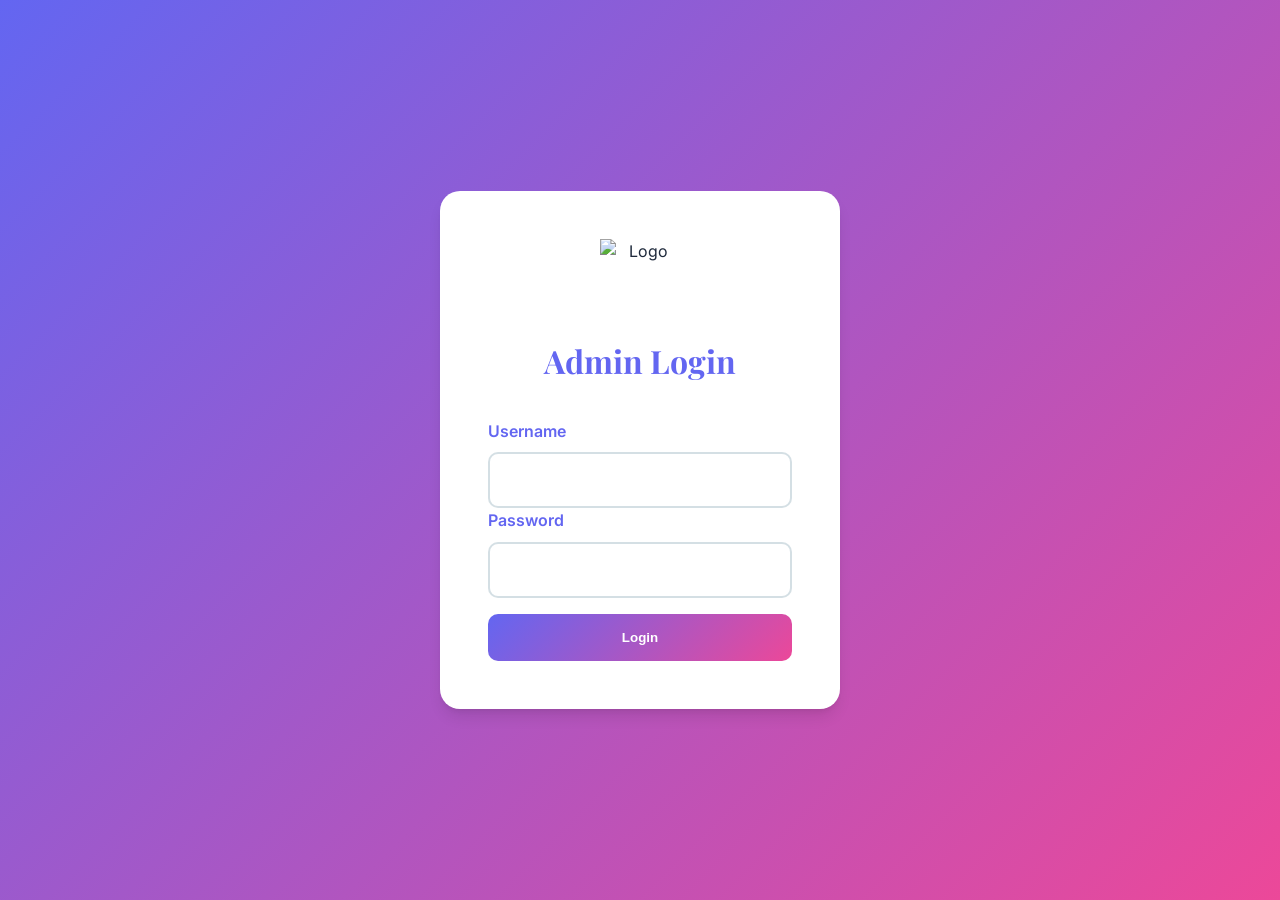
==== admin.html @ 3436b322 "Add files via upload" ====
<!DOCTYPE html>
<html lang="en">
<head>
    <meta charset="UTF-8">
    <meta name="viewport" content="width=device-width, initial-scale=1.0">
    <title>Admin Dashboard - Salvation Ministries</title>
    <link rel="icon" type="image/png" href="/mnt/user-data/uploads/1775217322747_image.png">
    <link rel="stylesheet" href="styles.css">
    <link rel="preconnect" href="https://fonts.googleapis.com">
    <link rel="preconnect" href="https://fonts.gstatic.com" crossorigin>
    <link href="https://fonts.googleapis.com/css2?family=Inter:wght@300;400;600;700;800;900&family=Playfair+Display:wght@400;600;700;800;900&display=swap" rel="stylesheet">
    <style>
        /* Admin-specific styles */
        .admin-container {
            display: flex;
            min-height: 100vh;
            background: var(--bg-light);
        }
        
        .admin-sidebar {
            width: 280px;
            background: var(--bg-white);
            box-shadow: var(--shadow-md);
            position: fixed;
            height: 100vh;
            overflow-y: auto;
            z-index: 100;
        }
        
        .admin-logo {
            padding: 2rem;
            text-align: center;
            border-bottom: 1px solid rgba(0, 0, 0, 0.1);
        }
        
        .admin-logo img {
            width: 60px;
            height: 60px;
            margin: 0 auto 1rem;
        }
        
        .admin-logo h2 {
            font-family: var(--font-display);
            font-size: 1.3rem;
            color: var(--primary-color);
        }
        
        .admin-nav {
            padding: 1.5rem 0;
        }
        
        .admin-nav-item {
            padding: 1rem 2rem;
            display: block;
            color: var(--text-dark);
            transition: var(--transition);
            cursor: pointer;
            border-left: 4px solid transparent;
        }
        
        .admin-nav-item:hover {
            background: var(--bg-light);
            border-left-color: var(--secondary-color);
        }
        
        .admin-nav-item.active {
            background: var(--bg-light);
            border-left-color: var(--primary-color);
            color: var(--primary-color);
            font-weight: 600;
        }
        
        .admin-main {
            margin-left: 280px;
            flex: 1;
            padding: 2rem;
            width: calc(100% - 280px);
        }
        
        .admin-header {
            background: var(--bg-white);
            padding: 2rem;
            border-radius: 15px;
            margin-bottom: 2rem;
            box-shadow: var(--shadow-sm);
            display: flex;
            justify-content: space-between;
            align-items: center;
        }
        
        .admin-header h1 {
            font-family: var(--font-display);
            font-size: 2.5rem;
            color: var(--primary-color);
        }
        
        .admin-panel {
            display: none;
        }
        
        .admin-panel.active {
            display: block;
        }
        
        .admin-card {
            background: var(--bg-white);
            padding: 2.5rem;
            border-radius: 15px;
            margin-bottom: 2rem;
            box-shadow: var(--shadow-sm);
        }
        
        .admin-card h2 {
            font-family: var(--font-display);
            font-size: 2rem;
            color: var(--primary-color);
            margin-bottom: 2rem;
        }
        
        .form-row {
            display: grid;
            grid-template-columns: repeat(auto-fit, minmax(250px, 1fr));
            gap: 1.5rem;
            margin-bottom: 1.5rem;
        }
        
        .form-group label {
            display: block;
            margin-bottom: 0.5rem;
            font-weight: 600;
            color: var(--primary-color);
        }
        
        .form-group input,
        .form-group textarea,
        .form-group select {
            width: 100%;
            padding: 1rem;
            border: 2px solid rgba(44, 95, 122, 0.2);
            border-radius: 10px;
            font-family: var(--font-body);
            font-size: 1rem;
            transition: var(--transition);
        }
        
        .form-group input[type="color"] {
            height: 60px;
            cursor: pointer;
        }
        
        .form-group input:focus,
        .form-group textarea:focus,
        .form-group select:focus {
            outline: none;
            border-color: var(--primary-color);
            box-shadow: 0 0 0 4px rgba(44, 95, 122, 0.1);
        }
        
        .btn-admin {
            padding: 1rem 2rem;
            background: linear-gradient(135deg, var(--primary-color), var(--secondary-color));
            color: white;
            border: none;
            border-radius: 10px;
            font-weight: 600;
            cursor: pointer;
            transition: var(--transition);
        }
        
        .btn-admin:hover {
            transform: translateY(-2px);
            box-shadow: var(--shadow-md);
        }
        
        .btn-danger {
            background: linear-gradient(135deg, #dc3545, #c82333);
        }
        
        .btn-success {
            background: linear-gradient(135deg, #28a745, #218838);
        }
        
        .item-list {
            display: grid;
            gap: 1.5rem;
            margin-top: 2rem;
        }
        
        .item-card {
            background: var(--bg-light);
            padding: 1.5rem;
            border-radius: 10px;
            display: flex;
            justify-content: space-between;
            align-items: center;
            gap: 1rem;
        }
        
        .item-info {
            flex: 1;
        }
        
        .item-info h3 {
            font-family: var(--font-display);
            color: var(--primary-color);
            margin-bottom: 0.5rem;
        }
        
        .item-actions {
            display: flex;
            gap: 0.5rem;
        }
        
        .btn-small {
            padding: 0.5rem 1rem;
            font-size: 0.9rem;
        }
        
        .login-container {
            display: flex;
            align-items: center;
            justify-content: center;
            min-height: 100vh;
            background: linear-gradient(135deg, var(--primary-color), var(--secondary-color));
        }
        
        .login-card {
            background: white;
            padding: 3rem;
            border-radius: 20px;
            box-shadow: var(--shadow-lg);
            max-width: 400px;
            width: 100%;
        }
        
        .login-logo {
            text-align: center;
            margin-bottom: 2rem;
        }
        
        .login-logo img {
            width: 80px;
            height: 80px;
            margin: 0 auto 1rem;
        }
        
        .login-logo h2 {
            font-family: var(--font-display);
            font-size: 2rem;
            color: var(--primary-color);
        }
        
        .logout-btn {
            padding: 0.7rem 1.5rem;
            background: transparent;
            color: var(--primary-color);
            border: 2px solid var(--primary-color);
            border-radius: 25px;
            font-weight: 600;
            cursor: pointer;
            transition: var(--transition);
        }
        
        .logout-btn:hover {
            background: var(--primary-color);
            color: white;
        }
        
        @media (max-width: 968px) {
            .admin-sidebar {
                transform: translateX(-100%);
                transition: var(--transition);
            }
            
            .admin-sidebar.active {
                transform: translateX(0);
            }
            
            .admin-main {
                margin-left: 0;
                width: 100%;
            }
        }
    </style>
</head>
<body>
    <!-- Login Screen -->
    <div id="loginScreen" class="login-container">
        <div class="login-card">
            <div class="login-logo">
                <img src="/mnt/user-data/uploads/1775217322747_image.png" alt="Logo">
                <h2>Admin Login</h2>
            </div>
            <form id="loginForm">
                <div class="form-group">
                    <label>Username</label>
                    <input type="text" id="loginUsername" required>
                </div>
                <div class="form-group">
                    <label>Password</label>
                    <input type="password" id="loginPassword" required>
                </div>
                <button type="submit" class="btn-admin" style="width: 100%; margin-top: 1rem;">Login</button>
                <div id="loginFeedback" class="form-feedback"></div>
            </form>
        </div>
    </div>

    <!-- Admin Dashboard -->
    <div id="adminDashboard" class="admin-container" style="display: none;">
        <!-- Sidebar -->
        <aside class="admin-sidebar">
            <div class="admin-logo">
                <img src="/mnt/user-data/uploads/1775217322747_image.png" alt="Logo">
                <h2>Admin Panel</h2>
            </div>
            <nav class="admin-nav">
                <a class="admin-nav-item active" data-panel="theme">Theme Settings</a>
                <a class="admin-nav-item" data-panel="hero">Hero Section</a>
                <a class="admin-nav-item" data-panel="content">Content</a>
                <a class="admin-nav-item" data-panel="services">Service Times</a>
                <a class="admin-nav-item" data-panel="sermons">Sermons</a>
                <a class="admin-nav-item" data-panel="events">Events</a>
                <a class="admin-nav-item" data-panel="testimonies">Testimonies</a>
                <a class="admin-nav-item" data-panel="contact">Contact Info</a>
            </nav>
        </aside>

        <!-- Main Content -->
        <main class="admin-main">
            <div class="admin-header">
                <h1>Dashboard</h1>
                <div style="display: flex; gap: 1rem; align-items: center;">
                    <a href="index.html" class="logout-btn">View Site</a>
                    <button id="logoutBtn" class="logout-btn">Logout</button>
                </div>
            </div>

            <!-- Theme Settings Panel -->
            <div id="themePanel" class="admin-panel active">
                <div class="admin-card">
                    <h2>Theme Settings</h2>
                    <form id="themeForm">
                        <div class="form-row">
                            <div class="form-group">
                                <label>Theme Mode</label>
                                <select id="themeMode">
                                    <option value="light">Light</option>
                                    <option value="dark">Dark</option>
                                </select>
                            </div>
                        </div>
                        <div class="form-row">
                            <div class="form-group">
                                <label>Primary Color</label>
                                <input type="color" id="primaryColor" value="#6366f1">
                            </div>
                            <div class="form-group">
                                <label>Secondary Color</label>
                                <input type="color" id="secondaryColor" value="#ec4899">
                            </div>
                            <div class="form-group">
                                <label>Accent Color</label>
                                <input type="color" id="accentColor" value="#8b5cf6">
                            </div>
                        </div>
                        <div class="form-row">
                            <div class="form-group">
                                <label>Logo URL</label>
                                <input type="url" id="logoUrl" placeholder="https://example.com/logo.png">
                                <small style="color: var(--secondary-color); display: block; margin-top: 0.5rem;">
                                    Upload your logo to an image hosting service and paste the URL here
                                </small>
                            </div>
                            <div class="form-group">
                                <label>Favicon URL</label>
                                <input type="url" id="faviconUrl" placeholder="https://example.com/favicon.png">
                                <small style="color: var(--secondary-color); display: block; margin-top: 0.5rem;">
                                    Upload your favicon (browser tab icon) and paste the URL here
                                </small>
                            </div>
                        </div>
                        <button type="submit" class="btn-admin">Save Theme Settings</button>
                    </form>
                </div>
            </div>

            <!-- Hero Section Panel -->
            <div id="heroPanel" class="admin-panel">
                <div class="admin-card">
                    <h2>Hero Section</h2>
                    <form id="heroForm">
                        <div class="form-group">
                            <label>Background Image URL</label>
                            <input type="url" id="heroImageUrl" placeholder="https://example.com/image.jpg">
                        </div>
                        <div class="form-group">
                            <label>Hero Title</label>
                            <input type="text" id="heroTitleInput" placeholder="Welcome to Salvation Ministries">
                        </div>
                        <div class="form-group">
                            <label>Hero Subtitle</label>
                            <input type="text" id="heroSubtextInput" placeholder="Where Faith Meets Purpose">
                        </div>
                        <button type="submit" class="btn-admin">Save Hero Settings</button>
                    </form>
                </div>
            </div>

            <!-- Content Panel -->
            <div id="contentPanel" class="admin-panel">
                <div class="admin-card">
                    <h2>About Us Content</h2>
                    <form id="contentForm">
                        <div class="form-group">
                            <label>Mission Statement</label>
                            <textarea id="missionInput" rows="4"></textarea>
                        </div>
                        <div class="form-group">
                            <label>Vision Statement</label>
                            <textarea id="visionInput" rows="4"></textarea>
                        </div>
                        <div class="form-group">
                            <label>Welcome Message</label>
                            <textarea id="welcomeInput" rows="4"></textarea>
                        </div>
                        <button type="submit" class="btn-admin">Save Content</button>
                    </form>
                </div>
            </div>

            <!-- Services Panel -->
            <div id="servicesPanel" class="admin-panel">
                <div class="admin-card">
                    <h2>Service Times</h2>
                    <form id="servicesForm">
                        <h3 style="margin: 2rem 0 1rem; color: var(--primary-color);">Sunday Service</h3>
                        <div class="form-row">
                            <div class="form-group">
                                <label>Title</label>
                                <input type="text" id="sundayTitle">
                            </div>
                            <div class="form-group">
                                <label>Time</label>
                                <input type="text" id="sundayTime">
                            </div>
                        </div>
                        <div class="form-group">
                            <label>Description</label>
                            <textarea id="sundayDescription" rows="2"></textarea>
                        </div>

                        <h3 style="margin: 2rem 0 1rem; color: var(--primary-color);">Midweek Service</h3>
                        <div class="form-row">
                            <div class="form-group">
                                <label>Title</label>
                                <input type="text" id="midweekTitle">
                            </div>
                            <div class="form-group">
                                <label>Time</label>
                                <input type="text" id="midweekTime">
                            </div>
                        </div>
                        <div class="form-group">
                            <label>Description</label>
                            <textarea id="midweekDescription" rows="2"></textarea>
                        </div>

                        <h3 style="margin: 2rem 0 1rem; color: var(--primary-color);">Special Programs</h3>
                        <div class="form-row">
                            <div class="form-group">
                                <label>Title</label>
                                <input type="text" id="specialTitle">
                            </div>
                            <div class="form-group">
                                <label>Time</label>
                                <input type="text" id="specialTime">
                            </div>
                        </div>
                        <div class="form-group">
                            <label>Description</label>
                            <textarea id="specialDescription" rows="2"></textarea>
                        </div>

                        <button type="submit" class="btn-admin">Save Service Times</button>
                    </form>
                </div>
            </div>

            <!-- Sermons Panel -->
            <div id="sermonsPanel" class="admin-panel">
                <div class="admin-card">
                    <h2>Manage Sermons</h2>
                    <form id="sermonForm">
                        <div class="form-group">
                            <label>Sermon Title</label>
                            <input type="text" id="sermonTitle" required>
                        </div>
                        <div class="form-row">
                            <div class="form-group">
                                <label>YouTube Video URL</label>
                                <input type="url" id="sermonVideoUrl" placeholder="https://youtube.com/watch?v=..." required>
                            </div>
                            <div class="form-group">
                                <label>Date</label>
                                <input type="date" id="sermonDate" required>
                            </div>
                        </div>
                        <div class="form-group">
                            <label>Description (Optional)</label>
                            <textarea id="sermonDescription" rows="3"></textarea>
                        </div>
                        <button type="submit" class="btn-admin">Add Sermon</button>
                    </form>
                    <div id="sermonsList" class="item-list"></div>
                </div>
            </div>

            <!-- Events Panel -->
            <div id="eventsPanel" class="admin-panel">
                <div class="admin-card">
                    <h2>Manage Events</h2>
                    <form id="eventForm">
                        <div class="form-group">
                            <label>Event Title</label>
                            <input type="text" id="eventTitle" required>
                        </div>
                        <div class="form-row">
                            <div class="form-group">
                                <label>Event Image URL</label>
                                <input type="url" id="eventImageUrl" placeholder="https://example.com/image.jpg" required>
                            </div>
                            <div class="form-group">
                                <label>Event Date</label>
                                <input type="date" id="eventDate" required>
                            </div>
                        </div>
                        <div class="form-group">
                            <label>Event Description</label>
                            <textarea id="eventDescription" rows="3" required></textarea>
                        </div>
                        <button type="submit" class="btn-admin">Add Event</button>
                    </form>
                    <div id="eventsList" class="item-list"></div>
                </div>
            </div>

            <!-- Testimonies Panel -->
            <div id="testimoniesPanel" class="admin-panel">
                <div class="admin-card">
                    <h2>Manage Testimonies</h2>
                    <h3 style="color: var(--primary-color); margin-bottom: 1rem;">Pending Approval</h3>
                    <div id="pendingTestimoniesList" class="item-list"></div>

                    <h3 style="color: var(--primary-color); margin: 3rem 0 1rem;">Approved Testimonies</h3>
                    <div id="approvedTestimoniesList" class="item-list"></div>

                    <h3 style="color: var(--primary-color); margin: 3rem 0 1rem;">Add Testimony Manually</h3>
                    <form id="testimonyManualForm">
                        <div class="form-group">
                            <label>Name</label>
                            <input type="text" id="testimonyManualName" required>
                        </div>
                        <div class="form-group">
                            <label>Testimony Message</label>
                            <textarea id="testimonyManualMessage" rows="5" required></textarea>
                        </div>
                        <button type="submit" class="btn-admin">Add Testimony</button>
                    </form>
                </div>
            </div>

            <!-- Contact Panel -->
            <div id="contactPanel" class="admin-panel">
                <div class="admin-card">
                    <h2>Contact Information</h2>
                    <form id="contactForm">
                        <div class="form-row">
                            <div class="form-group">
                                <label>Email</label>
                                <input type="email" id="contactEmailAdmin">
                            </div>
                            <div class="form-group">
                                <label>Phone</label>
                                <input type="tel" id="contactPhoneAdmin">
                            </div>
                        </div>
                        <div class="form-group">
                            <label>Address</label>
                            <textarea id="contactAddressAdmin" rows="2"></textarea>
                        </div>

                        <h3 style="margin: 2rem 0 1rem; color: var(--primary-color);">Offering Account Details</h3>
                        <div class="form-row">
                            <div class="form-group">
                                <label>Bank Name</label>
                                <input type="text" id="offeringBankAdmin">
                            </div>
                            <div class="form-group">
                                <label>Account Number</label>
                                <input type="text" id="offeringAccountNumberAdmin">
                            </div>
                        </div>
                        <div class="form-group">
                            <label>Account Name</label>
                            <input type="text" id="offeringAccountNameAdmin">
                        </div>

                        <button type="submit" class="btn-admin">Save Contact Information</button>
                    </form>
                </div>
            </div>
        </main>
    </div>

    <!-- Firebase SDK -->
    <script src="https://www.gstatic.com/firebasejs/9.22.0/firebase-app-compat.js"></script>
    <script src="https://www.gstatic.com/firebasejs/9.22.0/firebase-firestore-compat.js"></script>
    
    <!-- App Scripts -->
    <script src="firebase-config.js"></script>
    <script src="admin.js"></script>
</body>
</html>
---- styles.css ----
/* ========================================
   Salvation Ministries Ada George - Modern Styles
   Contemporary design with vibrant colors and glass morphism
   ======================================== */

/* CSS Variables for Dynamic Theming */
:root {
    --primary-color: #6366f1;
    --secondary-color: #ec4899;
    --accent-color: #8b5cf6;
    --text-dark: #1e293b;
    --text-light: #f8fafc;
    --bg-light: #f8fafc;
    --bg-white: #ffffff;
    --bg-card: #ffffff;
    --shadow-sm: 0 1px 3px 0 rgba(0, 0, 0, 0.1), 0 1px 2px -1px rgba(0, 0, 0, 0.1);
    --shadow-md: 0 4px 6px -1px rgba(0, 0, 0, 0.1), 0 2px 4px -2px rgba(0, 0, 0, 0.1);
    --shadow-lg: 0 10px 15px -3px rgba(0, 0, 0, 0.1), 0 4px 6px -4px rgba(0, 0, 0, 0.1);
    --shadow-xl: 0 20px 25px -5px rgba(0, 0, 0, 0.1), 0 8px 10px -6px rgba(0, 0, 0, 0.1);
    --shadow-glow: 0 0 20px rgba(99, 102, 241, 0.3);
    --transition: all 0.3s cubic-bezier(0.4, 0, 0.2, 1);
    --transition-slow: all 0.5s cubic-bezier(0.4, 0, 0.2, 1);
    
    /* Typography */
    --font-display: 'Playfair Display', serif;
    --font-body: 'Inter', sans-serif;
    
    /* Spacing */
    --spacing-xs: 0.5rem;
    --spacing-sm: 1rem;
    --spacing-md: 1.5rem;
    --spacing-lg: 2rem;
    --spacing-xl: 3rem;
    --spacing-2xl: 4rem;
}

/* Dark Mode Variables */
body.dark-mode {
    --text-dark: #f8fafc;
    --text-light: #1e293b;
    --bg-light: #0f172a;
    --bg-white: #1e293b;
    --bg-card: #334155;
}

/* ========================================
   Base Styles & Reset
   ======================================== */

* {
    margin: 0;
    padding: 0;
    box-sizing: border-box;
}

html {
    scroll-behavior: smooth;
    font-size: 16px;
}

body {
    font-family: var(--font-body);
    color: var(--text-dark);
    background: var(--bg-light);
    line-height: 1.6;
    overflow-x: hidden;
    -webkit-font-smoothing: antialiased;
    -moz-osx-font-smoothing: grayscale;
}

img {
    max-width: 100%;
    height: auto;
    display: block;
}

a {
    text-decoration: none;
    color: inherit;
}

/* ========================================
   Container & Layout
   ======================================== */

.container {
    max-width: 1280px;
    margin: 0 auto;
    padding: 0 var(--spacing-lg);
}

.section-header {
    text-align: center;
    margin-bottom: var(--spacing-2xl);
}

.section-label {
    font-size: 0.875rem;
    text-transform: uppercase;
    letter-spacing: 2px;
    font-weight: 700;
    background: linear-gradient(135deg, var(--primary-color), var(--secondary-color));
    -webkit-background-clip: text;
    -webkit-text-fill-color: transparent;
    background-clip: text;
    display: inline-block;
    margin-bottom: var(--spacing-sm);
}

.section-title {
    font-family: var(--font-display);
    font-size: clamp(2rem, 5vw, 3.5rem);
    font-weight: 700;
    color: var(--text-dark);
    margin-bottom: var(--spacing-md);
    line-height: 1.2;
}

/* ========================================
   Navigation
   ======================================== */

.navbar {
    position: fixed;
    top: 0;
    left: 0;
    right: 0;
    background: rgba(255, 255, 255, 0.8);
    backdrop-filter: blur(20px);
    -webkit-backdrop-filter: blur(20px);
    border-bottom: 1px solid rgba(99, 102, 241, 0.1);
    z-index: 1000;
    transition: var(--transition);
}

.nav-container {
    max-width: 1400px;
    margin: 0 auto;
    padding: var(--spacing-md) var(--spacing-lg);
    display: flex;
    justify-content: space-between;
    align-items: center;
}

.nav-logo {
    display: flex;
    align-items: center;
    gap: var(--spacing-sm);
    font-family: var(--font-display);
    font-size: 1.5rem;
    font-weight: 700;
    background: linear-gradient(135deg, var(--primary-color), var(--secondary-color));
    -webkit-background-clip: text;
    -webkit-text-fill-color: transparent;
    background-clip: text;
}

.nav-logo img {
    width: 50px;
    height: 50px;
    object-fit: contain;
    filter: drop-shadow(0 2px 4px rgba(0, 0, 0, 0.1));
}

.nav-menu {
    display: flex;
    list-style: none;
    gap: var(--spacing-xl);
    align-items: center;
}

.nav-link {
    font-size: 0.95rem;
    font-weight: 600;
    color: var(--text-dark);
    position: relative;
    transition: var(--transition);
    padding: var(--spacing-xs) 0;
}

.nav-link::after {
    content: '';
    position: absolute;
    bottom: -4px;
    left: 0;
    width: 0;
    height: 2px;
    background: linear-gradient(90deg, var(--primary-color), var(--secondary-color));
    transition: var(--transition);
    border-radius: 2px;
}

.nav-link:hover {
    color: var(--primary-color);
}

.nav-link:hover::after {
    width: 100%;
}

.nav-link.admin-link {
    background: linear-gradient(135deg, var(--primary-color), var(--secondary-color));
    color: white;
    padding: 0.7rem 1.5rem;
    border-radius: 50px;
    font-weight: 700;
    box-shadow: var(--shadow-md);
}

.nav-link.admin-link::after {
    display: none;
}

.nav-link.admin-link:hover {
    transform: translateY(-2px);
    box-shadow: var(--shadow-lg);
    color: white;
}

.nav-toggle {
    display: none;
    flex-direction: column;
    gap: 4px;
    background: none;
    border: none;
    cursor: pointer;
    padding: var(--spacing-xs);
}

.nav-toggle span {
    width: 24px;
    height: 2px;
    background: var(--primary-color);
    border-radius: 2px;
    transition: var(--transition);
}

/* ========================================
   Hero Section
   ======================================== */

.hero {
    position: relative;
    min-height: 100vh;
    display: flex;
    align-items: center;
    justify-content: center;
    background: linear-gradient(135deg, 
        rgba(99, 102, 241, 0.95), 
        rgba(236, 72, 153, 0.9)),
        url('https://images.unsplash.com/photo-1438032005730-c779502df39b?w=1600&q=80');
    background-size: cover;
    background-position: center;
    background-attachment: fixed;
    overflow: hidden;
}

.hero::before {
    content: '';
    position: absolute;
    inset: 0;
    background: radial-gradient(circle at 20% 50%, 
        rgba(139, 92, 246, 0.2), 
        transparent 50%);
    animation: pulse 8s ease-in-out infinite;
}

@keyframes pulse {
    0%, 100% { opacity: 0.5; }
    50% { opacity: 1; }
}

.hero-overlay {
    position: absolute;
    inset: 0;
    background: radial-gradient(circle at 70% 30%, 
        rgba(236, 72, 153, 0.2), 
        transparent 60%);
}

.hero-content {
    position: relative;
    z-index: 2;
    text-align: center;
    color: var(--text-light);
    max-width: 1000px;
    padding: var(--spacing-lg);
    animation: fadeInUp 1s ease-out;
}

@keyframes fadeInUp {
    from {
        opacity: 0;
        transform: translateY(40px);
    }
    to {
        opacity: 1;
        transform: translateY(0);
    }
}

.hero-title {
    font-family: var(--font-display);
    font-size: clamp(2.5rem, 7vw, 5rem);
    font-weight: 900;
    line-height: 1.1;
    margin-bottom: var(--spacing-md);
    text-shadow: 0 4px 20px rgba(0, 0, 0, 0.3);
    animation: fadeInUp 1s ease-out 0.2s both;
}

.hero-subtitle {
    font-size: clamp(1.2rem, 3vw, 1.8rem);
    font-weight: 300;
    margin-bottom: var(--spacing-xl);
    opacity: 0.95;
    animation: fadeInUp 1s ease-out 0.4s both;
}

.hero-cta {
    display: flex;
    gap: var(--spacing-md);
    justify-content: center;
    flex-wrap: wrap;
    animation: fadeInUp 1s ease-out 0.6s both;
}

.scroll-indicator {
    position: absolute;
    bottom: var(--spacing-xl);
    left: 50%;
    transform: translateX(-50%);
    animation: bounce 2s infinite;
}

.scroll-indicator span {
    display: block;
    width: 2px;
    height: 40px;
    background: rgba(255, 255, 255, 0.7);
    border-radius: 2px;
}

@keyframes bounce {
    0%, 20%, 50%, 80%, 100% { transform: translateX(-50%) translateY(0); }
    40% { transform: translateX(-50%) translateY(-10px); }
    60% { transform: translateX(-50%) translateY(-5px); }
}

/* ========================================
   Buttons
   ======================================== */

.btn {
    display: inline-block;
    padding: 1rem 2rem;
    border-radius: 50px;
    font-weight: 700;
    font-size: 1rem;
    transition: var(--transition);
    cursor: pointer;
    border: none;
    font-family: var(--font-body);
    letter-spacing: 0.5px;
}

.btn-primary {
    background: white;
    color: var(--primary-color);
    box-shadow: var(--shadow-lg);
}

.btn-primary:hover {
    transform: translateY(-3px);
    box-shadow: var(--shadow-xl);
}

.btn-secondary {
    background: transparent;
    color: white;
    border: 2px solid white;
}

.btn-secondary:hover {
    background: white;
    color: var(--primary-color);
    transform: translateY(-3px);
}

/* ========================================
   About Section
   ======================================== */

.about-section {
    padding: var(--spacing-2xl) 0;
    background: var(--bg-white);
}

.about-grid {
    display: grid;
    grid-template-columns: repeat(auto-fit, minmax(320px, 1fr));
    gap: var(--spacing-xl);
}

.about-card {
    text-align: center;
    padding: var(--spacing-xl);
    background: var(--bg-card);
    border-radius: 24px;
    box-shadow: var(--shadow-md);
    transition: var(--transition-slow);
    border: 1px solid rgba(99, 102, 241, 0.1);
}

.about-card:hover {
    transform: translateY(-10px);
    box-shadow: var(--shadow-xl), var(--shadow-glow);
    border-color: var(--primary-color);
}

.about-icon {
    font-size: 3.5rem;
    margin-bottom: var(--spacing-md);
    filter: drop-shadow(0 4px 8px rgba(0, 0, 0, 0.1));
}

.about-card h3 {
    font-family: var(--font-display);
    font-size: 1.8rem;
    background: linear-gradient(135deg, var(--primary-color), var(--secondary-color));
    -webkit-background-clip: text;
    -webkit-text-fill-color: transparent;
    background-clip: text;
    margin-bottom: var(--spacing-sm);
}

.about-card p {
    font-size: 1.05rem;
    line-height: 1.8;
    color: var(--text-dark);
    opacity: 0.8;
}

/* ========================================
   Services Section
   ======================================== */

.services-section {
    padding: var(--spacing-2xl) 0;
    background: linear-gradient(135deg, 
        var(--primary-color), 
        var(--secondary-color));
    color: var(--text-light);
    position: relative;
    overflow: hidden;
}

.services-section::before {
    content: '';
    position: absolute;
    top: 0;
    right: 0;
    width: 500px;
    height: 500px;
    background: radial-gradient(circle, rgba(255, 255, 255, 0.1), transparent);
    border-radius: 50%;
    transform: translate(30%, -30%);
}

.services-section .section-label {
    background: linear-gradient(135deg, rgba(255, 255, 255, 0.9), rgba(255, 255, 255, 0.7));
    -webkit-background-clip: text;
    -webkit-text-fill-color: transparent;
    background-clip: text;
}

.services-section .section-title {
    color: white;
}

.services-grid {
    display: grid;
    grid-template-columns: repeat(auto-fit, minmax(300px, 1fr));
    gap: var(--spacing-lg);
    position: relative;
    z-index: 1;
}

.service-card {
    background: rgba(255, 255, 255, 0.1);
    backdrop-filter: blur(20px);
    -webkit-backdrop-filter: blur(20px);
    padding: var(--spacing-xl);
    border-radius: 24px;
    border: 1px solid rgba(255, 255, 255, 0.2);
    transition: var(--transition-slow);
    text-align: center;
}

.service-card:hover {
    background: rgba(255, 255, 255, 0.15);
    transform: translateY(-10px) scale(1.02);
    box-shadow: var(--shadow-xl);
}

.service-day {
    font-size: 0.875rem;
    text-transform: uppercase;
    letter-spacing: 2px;
    margin-bottom: var(--spacing-sm);
    opacity: 0.9;
    font-weight: 700;
}

.service-title {
    font-family: var(--font-display);
    font-size: 1.8rem;
    margin-bottom: var(--spacing-sm);
    font-weight: 700;
}

.service-time {
    font-size: 1.3rem;
    font-weight: 700;
    margin-bottom: var(--spacing-sm);
    background: rgba(255, 255, 255, 0.2);
    padding: var(--spacing-xs) var(--spacing-md);
    border-radius: 50px;
    display: inline-block;
}

.service-description {
    font-size: 1rem;
    line-height: 1.8;
    opacity: 0.9;
}

/* ========================================
   Sermons Section
   ======================================== */

.sermons-section {
    padding: var(--spacing-2xl) 0;
    background: var(--bg-light);
}

.sermons-grid {
    display: grid;
    grid-template-columns: repeat(auto-fit, minmax(360px, 1fr));
    gap: var(--spacing-xl);
}

.sermon-card {
    background: var(--bg-card);
    border-radius: 24px;
    overflow: hidden;
    box-shadow: var(--shadow-md);
    transition: var(--transition-slow);
    border: 1px solid rgba(99, 102, 241, 0.1);
}

.sermon-card:hover {
    transform: translateY(-10px);
    box-shadow: var(--shadow-xl), var(--shadow-glow);
}

.sermon-video {
    position: relative;
    width: 100%;
    padding-bottom: 56.25%;
    overflow: hidden;
    background: #000;
}

.sermon-video iframe {
    position: absolute;
    top: 0;
    left: 0;
    width: 100%;
    height: 100%;
    border: none;
}

.sermon-info {
    padding: var(--spacing-lg);
}

.sermon-title {
    font-family: var(--font-display);
    font-size: 1.5rem;
    background: linear-gradient(135deg, var(--primary-color), var(--secondary-color));
    -webkit-background-clip: text;
    -webkit-text-fill-color: transparent;
    background-clip: text;
    margin-bottom: var(--spacing-xs);
    font-weight: 700;
}

.sermon-date {
    font-size: 0.9rem;
    color: var(--secondary-color);
    margin-bottom: var(--spacing-sm);
    font-weight: 600;
}

.sermon-description {
    font-size: 1rem;
    line-height: 1.8;
    opacity: 0.8;
}

/* ========================================
   Events Section
   ======================================== */

.events-section {
    padding: var(--spacing-2xl) 0;
    background: var(--bg-white);
}

.events-grid {
    display: grid;
    grid-template-columns: repeat(auto-fit, minmax(360px, 1fr));
    gap: var(--spacing-xl);
}

.event-card {
    background: var(--bg-card);
    border-radius: 24px;
    overflow: hidden;
    box-shadow: var(--shadow-md);
    transition: var(--transition-slow);
    border: 1px solid rgba(99, 102, 241, 0.1);
}

.event-card:hover {
    transform: translateY(-10px) scale(1.02);
    box-shadow: var(--shadow-xl), var(--shadow-glow);
}

.event-image {
    width: 100%;
    height: 250px;
    object-fit: cover;
}

.event-content {
    padding: var(--spacing-lg);
}

.event-date {
    font-size: 0.9rem;
    color: var(--secondary-color);
    font-weight: 700;
    text-transform: uppercase;
    letter-spacing: 1px;
    margin-bottom: var(--spacing-xs);
}

.event-title {
    font-family: var(--font-display);
    font-size: 1.8rem;
    background: linear-gradient(135deg, var(--primary-color), var(--secondary-color));
    -webkit-background-clip: text;
    -webkit-text-fill-color: transparent;
    background-clip: text;
    margin-bottom: var(--spacing-sm);
    font-weight: 700;
}

.event-description {
    font-size: 1rem;
    line-height: 1.8;
    opacity: 0.8;
}

/* ========================================
   Testimonies Section
   ======================================== */

.testimonies-section {
    padding: var(--spacing-2xl) 0;
    background: var(--bg-light);
}

.testimony-submit {
    max-width: 800px;
    margin: 0 auto var(--spacing-2xl);
    background: var(--bg-card);
    padding: var(--spacing-xl);
    border-radius: 24px;
    box-shadow: var(--shadow-md);
    border: 1px solid rgba(99, 102, 241, 0.1);
}

.testimony-submit h3 {
    font-family: var(--font-display);
    font-size: 2rem;
    background: linear-gradient(135deg, var(--primary-color), var(--secondary-color));
    -webkit-background-clip: text;
    -webkit-text-fill-color: transparent;
    background-clip: text;
    margin-bottom: var(--spacing-lg);
    text-align: center;
    font-weight: 700;
}

.testimony-form .form-group {
    margin-bottom: var(--spacing-md);
}

.testimony-form input,
.testimony-form textarea {
    width: 100%;
    padding: var(--spacing-md);
    border: 2px solid rgba(99, 102, 241, 0.2);
    border-radius: 16px;
    font-family: var(--font-body);
    font-size: 1rem;
    transition: var(--transition);
    background: var(--bg-white);
}

.testimony-form input:focus,
.testimony-form textarea:focus {
    outline: none;
    border-color: var(--primary-color);
    box-shadow: 0 0 0 4px rgba(99, 102, 241, 0.1);
}

.testimonies-grid {
    display: grid;
    grid-template-columns: repeat(auto-fit, minmax(360px, 1fr));
    gap: var(--spacing-xl);
}

.testimony-card {
    background: var(--bg-card);
    padding: var(--spacing-xl);
    border-radius: 24px;
    box-shadow: var(--shadow-md);
    position: relative;
    transition: var(--transition-slow);
    border: 1px solid rgba(99, 102, 241, 0.1);
}

.testimony-card:hover {
    transform: translateY(-5px);
    box-shadow: var(--shadow-lg);
}

.testimony-card::before {
    content: '"';
    position: absolute;
    top: var(--spacing-md);
    left: var(--spacing-lg);
    font-size: 5rem;
    font-family: var(--font-display);
    background: linear-gradient(135deg, var(--primary-color), var(--secondary-color));
    -webkit-background-clip: text;
    -webkit-text-fill-color: transparent;
    background-clip: text;
    opacity: 0.2;
    line-height: 1;
}

.testimony-message {
    font-size: 1.05rem;
    line-height: 1.8;
    margin-bottom: var(--spacing-md);
    font-style: italic;
    position: relative;
    z-index: 1;
    padding-top: var(--spacing-lg);
}

.testimony-author {
    font-weight: 700;
    background: linear-gradient(135deg, var(--primary-color), var(--secondary-color));
    -webkit-background-clip: text;
    -webkit-text-fill-color: transparent;
    background-clip: text;
    text-align: right;
}

.testimony-date {
    font-size: 0.85rem;
    color: var(--secondary-color);
    text-align: right;
    margin-top: var(--spacing-xs);
    font-weight: 600;
}

/* ========================================
   Offering Section
   ======================================== */

.offering-section {
    padding: var(--spacing-2xl) 0;
    background: var(--bg-white);
}

.offering-card {
    max-width: 700px;
    margin: 0 auto;
    background: linear-gradient(135deg, var(--primary-color), var(--secondary-color));
    padding: var(--spacing-2xl) var(--spacing-xl);
    border-radius: 32px;
    color: white;
    text-align: center;
    box-shadow: var(--shadow-xl), var(--shadow-glow);
    position: relative;
    overflow: hidden;
}

.offering-card::before {
    content: '';
    position: absolute;
    top: -50%;
    right: -50%;
    width: 100%;
    height: 100%;
    background: radial-gradient(circle, rgba(255, 255, 255, 0.1), transparent);
    border-radius: 50%;
}

.offering-intro {
    font-size: 1.2rem;
    margin-bottom: var(--spacing-xl);
    line-height: 1.8;
    opacity: 0.95;
    position: relative;
    z-index: 1;
}

.offering-details {
    background: rgba(255, 255, 255, 0.15);
    backdrop-filter: blur(20px);
    -webkit-backdrop-filter: blur(20px);
    padding: var(--spacing-xl);
    border-radius: 24px;
    border: 1px solid rgba(255, 255, 255, 0.2);
    position: relative;
    z-index: 1;
}

.offering-info {
    margin-bottom: var(--spacing-md);
    font-size: 1.1rem;
    display: flex;
    justify-content: center;
    gap: var(--spacing-sm);
}

.offering-info:last-child {
    margin-bottom: 0;
}

.offering-info strong {
    opacity: 0.9;
}

/* ========================================
   Contact Section
   ======================================== */

.contact-section {
    padding: var(--spacing-2xl) 0;
    background: var(--bg-light);
}

.contact-grid {
    display: grid;
    grid-template-columns: repeat(auto-fit, minmax(400px, 1fr));
    gap: var(--spacing-2xl);
}

.contact-info {
    display: flex;
    flex-direction: column;
    gap: var(--spacing-xl);
}

.contact-item {
    display: flex;
    gap: var(--spacing-md);
    align-items: flex-start;
    padding: var(--spacing-lg);
    background: var(--bg-card);
    border-radius: 20px;
    box-shadow: var(--shadow-sm);
    border: 1px solid rgba(99, 102, 241, 0.1);
    transition: var(--transition);
}

.contact-item:hover {
    transform: translateY(-5px);
    box-shadow: var(--shadow-md);
}

.contact-icon {
    font-size: 2.5rem;
    flex-shrink: 0;
}

.contact-item h4 {
    font-family: var(--font-display);
    font-size: 1.3rem;
    background: linear-gradient(135deg, var(--primary-color), var(--secondary-color));
    -webkit-background-clip: text;
    -webkit-text-fill-color: transparent;
    background-clip: text;
    margin-bottom: var(--spacing-xs);
    font-weight: 700;
}

.contact-item p {
    font-size: 1.05rem;
    line-height: 1.6;
}

.contact-form-wrapper {
    background: var(--bg-card);
    padding: var(--spacing-xl);
    border-radius: 24px;
    box-shadow: var(--shadow-md);
    border: 1px solid rgba(99, 102, 241, 0.1);
}

.contact-form .form-group {
    margin-bottom: var(--spacing-md);
}

.contact-form input,
.contact-form textarea {
    width: 100%;
    padding: var(--spacing-md);
    border: 2px solid rgba(99, 102, 241, 0.2);
    border-radius: 16px;
    font-family: var(--font-body);
    font-size: 1rem;
    transition: var(--transition);
    background: var(--bg-white);
}

.contact-form input:focus,
.contact-form textarea:focus {
    outline: none;
    border-color: var(--primary-color);
    box-shadow: 0 0 0 4px rgba(99, 102, 241, 0.1);
}

.form-feedback {
    margin-top: var(--spacing-md);
    padding: var(--spacing-md);
    border-radius: 12px;
    font-weight: 600;
    text-align: center;
    display: none;
}

.form-feedback.success {
    background: #d1fae5;
    color: #065f46;
    display: block;
}

.form-feedback.error {
    background: #fee2e2;
    color: #991b1b;
    display: block;
}

/* ========================================
   Footer
   ======================================== */

.footer {
    background: linear-gradient(135deg, var(--primary-color), var(--secondary-color));
    color: white;
    padding: var(--spacing-xl) 0;
    text-align: center;
}

.footer-content {
    display: flex;
    flex-direction: column;
    align-items: center;
    gap: var(--spacing-md);
}

.footer-logo {
    display: flex;
    flex-direction: column;
    align-items: center;
    gap: var(--spacing-sm);
}

.footer-logo img {
    width: 60px;
    height: 60px;
    object-fit: contain;
    filter: brightness(0) invert(1) drop-shadow(0 2px 4px rgba(0, 0, 0, 0.2));
}

.footer-logo p {
    font-family: var(--font-display);
    font-size: 1.3rem;
    font-weight: 700;
}

.footer-copyright {
    font-size: 0.95rem;
    opacity: 0.9;
}

/* ========================================
   Empty States
   ======================================== */

.empty-state {
    text-align: center;
    padding: var(--spacing-2xl) var(--spacing-lg);
    background: var(--bg-card);
    border-radius: 20px;
    grid-column: 1 / -1;
    border: 2px dashed rgba(99, 102, 241, 0.2);
}

.empty-state p {
    font-size: 1.1rem;
    color: var(--text-dark);
    opacity: 0.6;
}

/* ========================================
   Fade-in Animation
   ======================================== */

.fade-in {
    opacity: 0;
    animation: fadeIn 0.8s ease-out forwards;
}

@keyframes fadeIn {
    to {
        opacity: 1;
    }
}

/* ========================================
   Responsive Design
   ======================================== */

@media (max-width: 968px) {
    .nav-menu {
        position: fixed;
        top: 85px;
        right: -100%;
        width: 100%;
        max-width: 400px;
        height: calc(100vh - 85px);
        background: rgba(255, 255, 255, 0.95);
        backdrop-filter: blur(20px);
        flex-direction: column;
        padding: var(--spacing-xl);
        transition: var(--transition);
        box-shadow: var(--shadow-xl);
        gap: var(--spacing-lg);
    }
    
    .nav-menu.active {
        right: 0;
    }
    
    .nav-toggle {
        display: flex;
    }
    
    .section-title {
        font-size: 2.5rem;
    }
    
    .hero-cta {
        flex-direction: column;
        align-items: stretch;
    }
    
    .contact-grid {
        grid-template-columns: 1fr;
    }
}

@media (max-width: 768px) {
    :root {
        --spacing-xl: 2rem;
        --spacing-2xl: 3rem;
    }
    
    .container {
        padding: 0 var(--spacing-md);
    }
    
    .about-grid,
    .services-grid,
    .sermons-grid,
    .events-grid,
    .testimonies-grid {
        grid-template-columns: 1fr;
    }
}

@media (max-width: 480px) {
    .nav-logo span {
        display: none;
    }
    
    .btn {
        padding: 0.8rem 1.5rem;
        font-size: 0.9rem;
    }
}
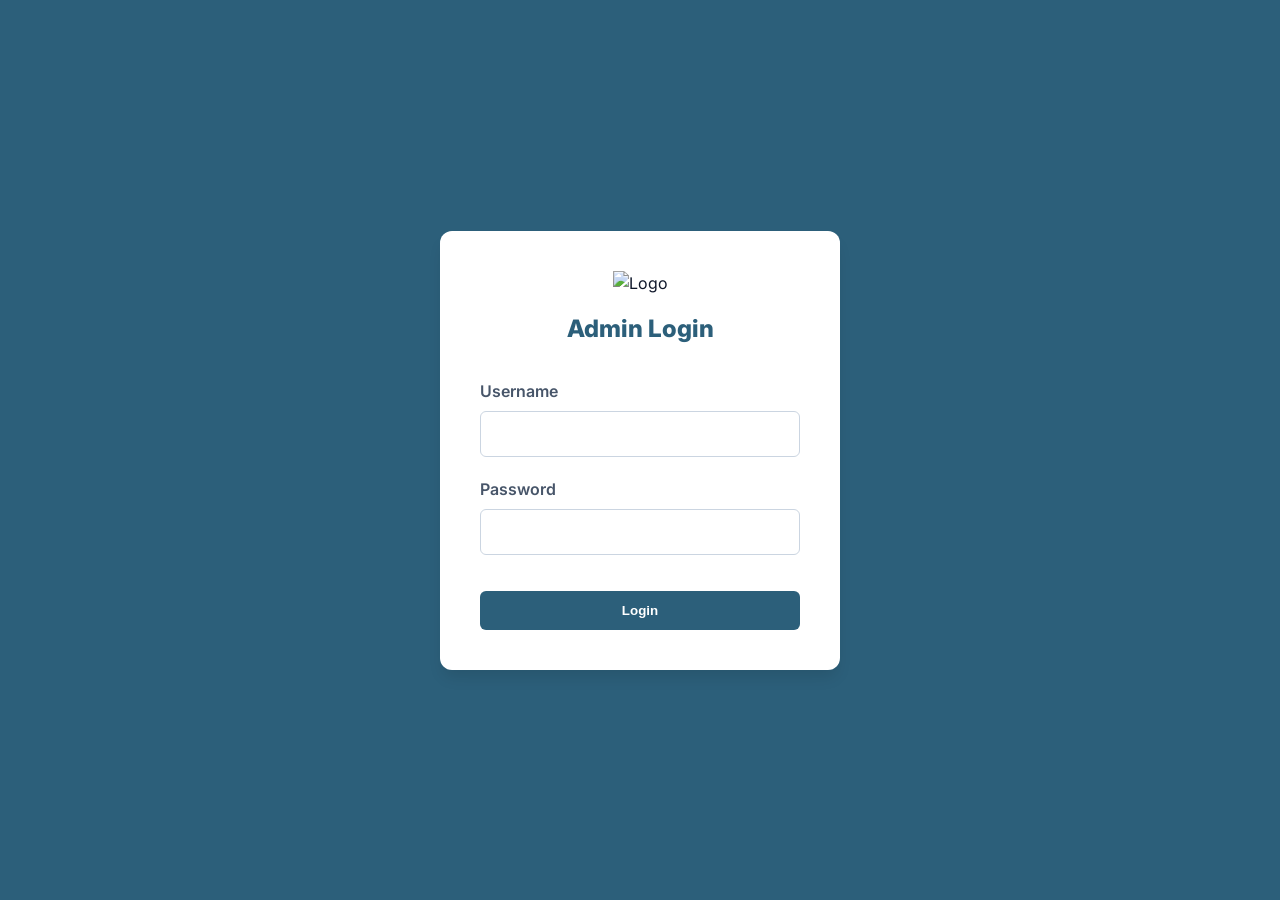
==== commit 58d47867: "Add files via upload" ====
--- a/admin.html
+++ b/admin.html
@@ -8,7 +8,7 @@
     <link rel="stylesheet" href="styles.css">
     <link rel="preconnect" href="https://fonts.googleapis.com">
     <link rel="preconnect" href="https://fonts.gstatic.com" crossorigin>
-    <link href="https://fonts.googleapis.com/css2?family=Inter:wght@300;400;600;700;800;900&family=Playfair+Display:wght@400;600;700;800;900&display=swap" rel="stylesheet">
+    <link href="https://fonts.googleapis.com/css2?family=Inter:wght@300;400;600;700;800;900&display=swap" rel="stylesheet">
     <style>
         /* Admin-specific styles */
         .admin-container {
@@ -20,7 +20,7 @@
         .admin-sidebar {
             width: 280px;
             background: var(--bg-white);
-            box-shadow: var(--shadow-md);
+            border-right: 1px solid #e2e8f0;
             position: fixed;
             height: 100vh;
             overflow-y: auto;
@@ -30,7 +30,7 @@
         .admin-logo {
             padding: 2rem;
             text-align: center;
-            border-bottom: 1px solid rgba(0, 0, 0, 0.1);
+            border-bottom: 1px solid #e2e8f0;
         }
         
         .admin-logo img {
@@ -40,9 +40,9 @@
         }
         
         .admin-logo h2 {
-            font-family: var(--font-display);
-            font-size: 1.3rem;
+            font-size: 1.25rem;
             color: var(--primary-color);
+            font-weight: 700;
         }
         
         .admin-nav {
@@ -52,22 +52,22 @@
         .admin-nav-item {
             padding: 1rem 2rem;
             display: block;
-            color: var(--text-dark);
+            color: #64748b;
             transition: var(--transition);
             cursor: pointer;
-            border-left: 4px solid transparent;
+            font-weight: 500;
         }
         
         .admin-nav-item:hover {
-            background: var(--bg-light);
-            border-left-color: var(--secondary-color);
+            background: #f8fafc;
+            color: var(--primary-color);
         }
         
         .admin-nav-item.active {
-            background: var(--bg-light);
-            border-left-color: var(--primary-color);
+            background: #f1f5f9;
             color: var(--primary-color);
-            font-weight: 600;
+            font-weight: 700;
+            border-right: 4px solid var(--primary-color);
         }
         
         .admin-main {
@@ -79,19 +79,17 @@
         
         .admin-header {
             background: var(--bg-white);
-            padding: 2rem;
-            border-radius: 15px;
+            padding: 1.5rem 2rem;
+            border-radius: 8px;
             margin-bottom: 2rem;
             box-shadow: var(--shadow-sm);
-            display: flex;
-            justify-content: space-between;
-            align-items: center;
+            border: 1px solid #e2e8f0;
         }
         
         .admin-header h1 {
-            font-family: var(--font-display);
-            font-size: 2.5rem;
+            font-size: 1.75rem;
             color: var(--primary-color);
+            font-weight: 800;
         }
         
         .admin-panel {
@@ -104,17 +102,18 @@
         
         .admin-card {
             background: var(--bg-white);
-            padding: 2.5rem;
-            border-radius: 15px;
+            padding: 2rem;
+            border-radius: 8px;
             margin-bottom: 2rem;
             box-shadow: var(--shadow-sm);
+            border: 1px solid #e2e8f0;
         }
         
         .admin-card h2 {
-            font-family: var(--font-display);
-            font-size: 2rem;
+            font-size: 1.5rem;
             color: var(--primary-color);
-            margin-bottom: 2rem;
+            margin-bottom: 1.5rem;
+            font-weight: 700;
         }
         
         .form-row {
@@ -128,92 +127,54 @@
             display: block;
             margin-bottom: 0.5rem;
             font-weight: 600;
-            color: var(--primary-color);
+            color: #475569;
         }
         
         .form-group input,
         .form-group textarea,
         .form-group select {
             width: 100%;
-            padding: 1rem;
-            border: 2px solid rgba(44, 95, 122, 0.2);
-            border-radius: 10px;
+            padding: 0.75rem;
+            border: 1px solid #cbd5e1;
+            border-radius: 6px;
             font-family: var(--font-body);
             font-size: 1rem;
-            transition: var(--transition);
         }
         
         .form-group input[type="color"] {
-            height: 60px;
-            cursor: pointer;
-        }
-        
-        .form-group input:focus,
-        .form-group textarea:focus,
-        .form-group select:focus {
-            outline: none;
-            border-color: var(--primary-color);
-            box-shadow: 0 0 0 4px rgba(44, 95, 122, 0.1);
+            height: 45px;
+            padding: 2px;
         }
         
         .btn-admin {
-            padding: 1rem 2rem;
-            background: linear-gradient(135deg, var(--primary-color), var(--secondary-color));
+            padding: 0.75rem 1.5rem;
+            background: var(--primary-color);
             color: white;
             border: none;
-            border-radius: 10px;
+            border-radius: 6px;
             font-weight: 600;
             cursor: pointer;
             transition: var(--transition);
         }
         
         .btn-admin:hover {
-            transform: translateY(-2px);
-            box-shadow: var(--shadow-md);
-        }
-        
-        .btn-danger {
-            background: linear-gradient(135deg, #dc3545, #c82333);
-        }
-        
-        .btn-success {
-            background: linear-gradient(135deg, #28a745, #218838);
+            opacity: 0.9;
         }
         
         .item-list {
             display: grid;
-            gap: 1.5rem;
+            gap: 1rem;
             margin-top: 2rem;
         }
         
         .item-card {
-            background: var(--bg-light);
-            padding: 1.5rem;
-            border-radius: 10px;
+            background: #f8fafc;
+            padding: 1.25rem;
+            border-radius: 6px;
             display: flex;
             justify-content: space-between;
             align-items: center;
-            gap: 1rem;
-        }
-        
-        .item-info {
-            flex: 1;
-        }
-        
-        .item-info h3 {
-            font-family: var(--font-display);
-            color: var(--primary-color);
-            margin-bottom: 0.5rem;
-        }
-        
-        .item-actions {
-            display: flex;
-            gap: 0.5rem;
-        }
-        
-        .btn-small {
-            padding: 0.5rem 1rem;
-            font-size: 0.9rem;
+            border: 1px solid #e2e8f0;
         }
         
         .login-container {
@@ -221,13 +182,13 @@
             align-items: center;
             justify-content: center;
             min-height: 100vh;
-            background: linear-gradient(135deg, var(--primary-color), var(--secondary-color));
+            background: var(--primary-color);
         }
         
         .login-card {
             background: white;
-            padding: 3rem;
-            border-radius: 20px;
+            padding: 2.5rem;
+            border-radius: 12px;
             box-shadow: var(--shadow-lg);
             max-width: 400px;
             width: 100%;
@@ -239,43 +200,21 @@
         }
         
         .login-logo img {
-            width: 80px;
-            height: 80px;
+            width: 70px;
+            height: 70px;
             margin: 0 auto 1rem;
         }
         
         .login-logo h2 {
-            font-family: var(--font-display);
-            font-size: 2rem;
+            font-size: 1.5rem;
             color: var(--primary-color);
-        }
-        
-        .logout-btn {
-            padding: 0.7rem 1.5rem;
-            background: transparent;
-            color: var(--primary-color);
-            border: 2px solid var(--primary-color);
-            border-radius: 25px;
-            font-weight: 600;
-            cursor: pointer;
-            transition: var(--transition);
-        }
-        
-        .logout-btn:hover {
-            background: var(--primary-color);
-            color: white;
+            font-weight: 800;
         }
         
         @media (max-width: 968px) {
             .admin-sidebar {
-                transform: translateX(-100%);
-                transition: var(--transition);
+                display: none;
             }
-            
-            .admin-sidebar.active {
-                transform: translateX(0);
-            }
-            
             .admin-main {
                 margin-left: 0;
                 width: 100%;
@@ -330,10 +269,6 @@
         <main class="admin-main">
             <div class="admin-header">
                 <h1>Dashboard</h1>
-                <div style="display: flex; gap: 1rem; align-items: center;">
-                    <a href="index.html" class="logout-btn">View Site</a>
-                    <button id="logoutBtn" class="logout-btn">Logout</button>
-                </div>
             </div>
 
             <!-- Theme Settings Panel -->
@@ -353,31 +288,25 @@
                         <div class="form-row">
                             <div class="form-group">
                                 <label>Primary Color</label>
-                                <input type="color" id="primaryColor" value="#6366f1">
+                                <input type="color" id="primaryColor" value="#2c5f7a">
                             </div>
                             <div class="form-group">
                                 <label>Secondary Color</label>
-                                <input type="color" id="secondaryColor" value="#ec4899">
+                                <input type="color" id="secondaryColor" value="#d946ef">
                             </div>
                             <div class="form-group">
                                 <label>Accent Color</label>
-                                <input type="color" id="accentColor" value="#8b5cf6">
+                                <input type="color" id="accentColor" value="#6366f1">
                             </div>
                         </div>
                         <div class="form-row">
                             <div class="form-group">
                                 <label>Logo URL</label>
                                 <input type="url" id="logoUrl" placeholder="https://example.com/logo.png">
-                                <small style="color: var(--secondary-color); display: block; margin-top: 0.5rem;">
-                                    Upload your logo to an image hosting service and paste the URL here
-                                </small>
                             </div>
                             <div class="form-group">
                                 <label>Favicon URL</label>
                                 <input type="url" id="faviconUrl" placeholder="https://example.com/favicon.png">
-                                <small style="color: var(--secondary-color); display: block; margin-top: 0.5rem;">
-                                    Upload your favicon (browser tab icon) and paste the URL here
-                                </small>
                             </div>
                         </div>
                         <button type="submit" class="btn-admin">Save Theme Settings</button>
@@ -434,7 +363,7 @@
                 <div class="admin-card">
                     <h2>Service Times</h2>
                     <form id="servicesForm">
-                        <h3 style="margin: 2rem 0 1rem; color: var(--primary-color);">Sunday Service</h3>
+                        <h3 style="margin: 1rem 0; color: var(--primary-color);">Sunday Service</h3>
                         <div class="form-row">
                             <div class="form-group">
                                 <label>Title</label>
@@ -450,7 +379,7 @@
                             <textarea id="sundayDescription" rows="2"></textarea>
                         </div>
 
-                        <h3 style="margin: 2rem 0 1rem; color: var(--primary-color);">Midweek Service</h3>
+                        <h3 style="margin: 1rem 0; color: var(--primary-color);">Midweek Service</h3>
                         <div class="form-row">
                             <div class="form-group">
                                 <label>Title</label>
@@ -466,13 +395,13 @@
                             <textarea id="midweekDescription" rows="2"></textarea>
                         </div>
 
-                        <h3 style="margin: 2rem 0 1rem; color: var(--primary-color);">Special Programs</h3>
+                        <h3 style="margin: 1rem 0; color: var(--primary-color);">Special Programs</h3>
                         <div class="form-row">
                             <div class="form-group">
                                 <label>Title</label>
                                 <input type="text" id="specialTitle">
                             </div>
-                            <div class="form-group">
+                            <div class="form-group)
                                 <label>Time</label>
                                 <input type="text" id="specialTime">
                             </div>
@@ -552,10 +481,10 @@
                     <h3 style="color: var(--primary-color); margin-bottom: 1rem;">Pending Approval</h3>
                     <div id="pendingTestimoniesList" class="item-list"></div>
 
-                    <h3 style="color: var(--primary-color); margin: 3rem 0 1rem;">Approved Testimonies</h3>
+                    <h3 style="color: var(--primary-color); margin: 2rem 0 1rem;">Approved Testimonies</h3>
                     <div id="approvedTestimoniesList" class="item-list"></div>
 
-                    <h3 style="color: var(--primary-color); margin: 3rem 0 1rem;">Add Testimony Manually</h3>
+                    <h3 style="color: var(--primary-color); margin: 2rem 0 1rem;">Add Testimony Manually</h3>
                     <form id="testimonyManualForm">
                         <div class="form-group">
                             <label>Name</label>
@@ -590,7 +519,7 @@
                             <textarea id="contactAddressAdmin" rows="2"></textarea>
                         </div>
 
-                        <h3 style="margin: 2rem 0 1rem; color: var(--primary-color);">Offering Account Details</h3>
+                        <h3 style="margin: 1rem 0; color: var(--primary-color);">Offering Account Details</h3>
                         <div class="form-row">
                             <div class="form-group">
                                 <label>Bank Name</label>
--- a/styles.css
+++ b/styles.css
@@ -1,28 +1,24 @@
 /* ========================================
    Salvation Ministries Ada George - Modern Styles
-   Contemporary design with vibrant colors and glass morphism
+   Clean, professional design with solid colors and clear typography
    ======================================== */
 
-/* CSS Variables for Dynamic Theming */
 :root {
-    --primary-color: #6366f1;
-    --secondary-color: #ec4899;
-    --accent-color: #8b5cf6;
-    --text-dark: #1e293b;
+    --primary-color: #2c5f7a;
+    --secondary-color: #d946ef;
+    --accent-color: #6366f1;
+    --text-dark: #0f172a;
     --text-light: #f8fafc;
-    --bg-light: #f8fafc;
+    --bg-light: #f1f5f9;
     --bg-white: #ffffff;
     --bg-card: #ffffff;
-    --shadow-sm: 0 1px 3px 0 rgba(0, 0, 0, 0.1), 0 1px 2px -1px rgba(0, 0, 0, 0.1);
-    --shadow-md: 0 4px 6px -1px rgba(0, 0, 0, 0.1), 0 2px 4px -2px rgba(0, 0, 0, 0.1);
-    --shadow-lg: 0 10px 15px -3px rgba(0, 0, 0, 0.1), 0 4px 6px -4px rgba(0, 0, 0, 0.1);
-    --shadow-xl: 0 20px 25px -5px rgba(0, 0, 0, 0.1), 0 8px 10px -6px rgba(0, 0, 0, 0.1);
-    --shadow-glow: 0 0 20px rgba(99, 102, 241, 0.3);
-    --transition: all 0.3s cubic-bezier(0.4, 0, 0.2, 1);
-    --transition-slow: all 0.5s cubic-bezier(0.4, 0, 0.2, 1);
+    --shadow-sm: 0 1px 2px 0 rgba(0, 0, 0, 0.05);
+    --shadow-md: 0 4px 6px -1px rgba(0, 0, 0, 0.1);
+    --shadow-lg: 0 10px 15px -3px rgba(0, 0, 0, 0.1);
+    --transition: all 0.2s ease-in-out;
     
     /* Typography */
-    --font-display: 'Playfair Display', serif;
+    --font-display: 'Inter', sans-serif;
     --font-body: 'Inter', sans-serif;
     
     /* Spacing */
@@ -37,15 +33,11 @@
 /* Dark Mode Variables */
 body.dark-mode {
     --text-dark: #f8fafc;
-    --text-light: #1e293b;
+    --text-light: #0f172a;
     --bg-light: #0f172a;
     --bg-white: #1e293b;
-    --bg-card: #334155;
-}
-
-/* ========================================
-   Base Styles & Reset
-   ======================================== */
+    --bg-card: #1e293b;
+}
 
 * {
     margin: 0;
@@ -55,521 +47,149 @@
 
 html {
     scroll-behavior: smooth;
-    font-size: 16px;
 }
 
 body {
     font-family: var(--font-body);
     color: var(--text-dark);
     background: var(--bg-light);
-    line-height: 1.6;
-    overflow-x: hidden;
-    -webkit-font-smoothing: antialiased;
-    -moz-osx-font-smoothing: grayscale;
-}
-
-img {
-    max-width: 100%;
-    height: auto;
-    display: block;
-}
-
-a {
-    text-decoration: none;
-    color: inherit;
-}
-
-/* ========================================
-   Container & Layout
-   ======================================== */
+    line-height: 1.5;
+}
 
 .container {
-    max-width: 1280px;
+    max-width: 1200px;
     margin: 0 auto;
     padding: 0 var(--spacing-lg);
 }
 
-.section-header {
-    text-align: center;
-    margin-bottom: var(--spacing-2xl);
-}
-
-.section-label {
-    font-size: 0.875rem;
-    text-transform: uppercase;
-    letter-spacing: 2px;
-    font-weight: 700;
-    background: linear-gradient(135deg, var(--primary-color), var(--secondary-color));
-    -webkit-background-clip: text;
-    -webkit-text-fill-color: transparent;
-    background-clip: text;
-    display: inline-block;
-    margin-bottom: var(--spacing-sm);
-}
-
-.section-title {
-    font-family: var(--font-display);
-    font-size: clamp(2rem, 5vw, 3.5rem);
-    font-weight: 700;
-    color: var(--text-dark);
-    margin-bottom: var(--spacing-md);
-    line-height: 1.2;
-}
-
-/* ========================================
-   Navigation
-   ======================================== */
-
+/* Navigation */
 .navbar {
     position: fixed;
     top: 0;
     left: 0;
     right: 0;
-    background: rgba(255, 255, 255, 0.8);
-    backdrop-filter: blur(20px);
-    -webkit-backdrop-filter: blur(20px);
-    border-bottom: 1px solid rgba(99, 102, 241, 0.1);
+    background: var(--bg-white);
+    border-bottom: 1px solid #e2e8f0;
     z-index: 1000;
-    transition: var(--transition);
 }
 
 .nav-container {
-    max-width: 1400px;
-    margin: 0 auto;
-    padding: var(--spacing-md) var(--spacing-lg);
     display: flex;
     justify-content: space-between;
     align-items: center;
+    padding: 1rem var(--spacing-lg);
 }
 
 .nav-logo {
     display: flex;
     align-items: center;
-    gap: var(--spacing-sm);
-    font-family: var(--font-display);
-    font-size: 1.5rem;
+    gap: 0.75rem;
     font-weight: 700;
-    background: linear-gradient(135deg, var(--primary-color), var(--secondary-color));
-    -webkit-background-clip: text;
-    -webkit-text-fill-color: transparent;
-    background-clip: text;
+    font-size: 1.25rem;
+    color: var(--primary-color);
 }
 
 .nav-logo img {
-    width: 50px;
-    height: 50px;
-    object-fit: contain;
-    filter: drop-shadow(0 2px 4px rgba(0, 0, 0, 0.1));
+    width: 40px;
+    height: 40px;
 }
 
 .nav-menu {
     display: flex;
     list-style: none;
-    gap: var(--spacing-xl);
-    align-items: center;
+    gap: 2rem;
 }
 
 .nav-link {
-    font-size: 0.95rem;
-    font-weight: 600;
-    color: var(--text-dark);
-    position: relative;
+    font-weight: 500;
+    color: #64748b;
     transition: var(--transition);
-    padding: var(--spacing-xs) 0;
-}
-
-.nav-link::after {
-    content: '';
-    position: absolute;
-    bottom: -4px;
-    left: 0;
-    width: 0;
-    height: 2px;
-    background: linear-gradient(90deg, var(--primary-color), var(--secondary-color));
-    transition: var(--transition);
-    border-radius: 2px;
 }
 
 .nav-link:hover {
     color: var(--primary-color);
 }
 
-.nav-link:hover::after {
-    width: 100%;
-}
-
-.nav-link.admin-link {
-    background: linear-gradient(135deg, var(--primary-color), var(--secondary-color));
+/* Hero Section */
+.hero {
+    padding: 120px 0 80px;
+    background: var(--primary-color);
     color: white;
-    padding: 0.7rem 1.5rem;
-    border-radius: 50px;
-    font-weight: 700;
-    box-shadow: var(--shadow-md);
-}
-
-.nav-link.admin-link::after {
-    display: none;
-}
-
-.nav-link.admin-link:hover {
-    transform: translateY(-2px);
-    box-shadow: var(--shadow-lg);
-    color: white;
-}
-
-.nav-toggle {
-    display: none;
-    flex-direction: column;
-    gap: 4px;
-    background: none;
-    border: none;
-    cursor: pointer;
-    padding: var(--spacing-xs);
-}
-
-.nav-toggle span {
-    width: 24px;
-    height: 2px;
-    background: var(--primary-color);
-    border-radius: 2px;
-    transition: var(--transition);
-}
-
-/* ========================================
-   Hero Section
-   ======================================== */
-
-.hero {
-    position: relative;
-    min-height: 100vh;
-    display: flex;
-    align-items: center;
-    justify-content: center;
-    background: linear-gradient(135deg, 
-        rgba(99, 102, 241, 0.95), 
-        rgba(236, 72, 153, 0.9)),
-        url('https://images.unsplash.com/photo-1438032005730-c779502df39b?w=1600&q=80');
-    background-size: cover;
-    background-position: center;
-    background-attachment: fixed;
-    overflow: hidden;
-}
-
-.hero::before {
-    content: '';
-    position: absolute;
-    inset: 0;
-    background: radial-gradient(circle at 20% 50%, 
-        rgba(139, 92, 246, 0.2), 
-        transparent 50%);
-    animation: pulse 8s ease-in-out infinite;
-}
-
-@keyframes pulse {
-    0%, 100% { opacity: 0.5; }
-    50% { opacity: 1; }
-}
-
-.hero-overlay {
-    position: absolute;
-    inset: 0;
-    background: radial-gradient(circle at 70% 30%, 
-        rgba(236, 72, 153, 0.2), 
-        transparent 60%);
-}
-
-.hero-content {
-    position: relative;
-    z-index: 2;
-    text-align: center;
-    color: var(--text-light);
-    max-width: 1000px;
-    padding: var(--spacing-lg);
-    animation: fadeInUp 1s ease-out;
-}
-
-@keyframes fadeInUp {
-    from {
-        opacity: 0;
-        transform: translateY(40px);
-    }
-    to {
-        opacity: 1;
-        transform: translateY(0);
-    }
+    text-align: center;
 }
 
 .hero-title {
-    font-family: var(--font-display);
-    font-size: clamp(2.5rem, 7vw, 5rem);
-    font-weight: 900;
-    line-height: 1.1;
-    margin-bottom: var(--spacing-md);
-    text-shadow: 0 4px 20px rgba(0, 0, 0, 0.3);
-    animation: fadeInUp 1s ease-out 0.2s both;
+    font-size: 3rem;
+    font-weight: 800;
+    margin-bottom: 1rem;
 }
 
 .hero-subtitle {
-    font-size: clamp(1.2rem, 3vw, 1.8rem);
-    font-weight: 300;
-    margin-bottom: var(--spacing-xl);
-    opacity: 0.95;
-    animation: fadeInUp 1s ease-out 0.4s both;
-}
-
-.hero-cta {
-    display: flex;
-    gap: var(--spacing-md);
-    justify-content: center;
-    flex-wrap: wrap;
-    animation: fadeInUp 1s ease-out 0.6s both;
-}
-
-.scroll-indicator {
-    position: absolute;
-    bottom: var(--spacing-xl);
-    left: 50%;
-    transform: translateX(-50%);
-    animation: bounce 2s infinite;
-}
-
-.scroll-indicator span {
-    display: block;
-    width: 2px;
-    height: 40px;
-    background: rgba(255, 255, 255, 0.7);
-    border-radius: 2px;
-}
-
-@keyframes bounce {
-    0%, 20%, 50%, 80%, 100% { transform: translateX(-50%) translateY(0); }
-    40% { transform: translateX(-50%) translateY(-10px); }
-    60% { transform: translateX(-50%) translateY(-5px); }
-}
-
-/* ========================================
-   Buttons
-   ======================================== */
+    font-size: 1.25rem;
+    opacity: 0.9;
+    margin-bottom: 2rem;
+}
 
 .btn {
     display: inline-block;
-    padding: 1rem 2rem;
-    border-radius: 50px;
-    font-weight: 700;
-    font-size: 1rem;
+    padding: 0.75rem 1.5rem;
+    border-radius: 6px;
+    font-weight: 600;
+    cursor: pointer;
     transition: var(--transition);
-    cursor: pointer;
     border: none;
-    font-family: var(--font-body);
-    letter-spacing: 0.5px;
 }
 
 .btn-primary {
     background: white;
     color: var(--primary-color);
-    box-shadow: var(--shadow-lg);
-}
-
-.btn-primary:hover {
-    transform: translateY(-3px);
-    box-shadow: var(--shadow-xl);
 }
 
 .btn-secondary {
     background: transparent;
+    border: 1px solid white;
     color: white;
-    border: 2px solid white;
-}
-
-.btn-secondary:hover {
-    background: white;
-    color: var(--primary-color);
-    transform: translateY(-3px);
-}
-
-/* ========================================
-   About Section
-   ======================================== */
-
-.about-section {
-    padding: var(--spacing-2xl) 0;
-    background: var(--bg-white);
-}
-
-.about-grid {
-    display: grid;
-    grid-template-columns: repeat(auto-fit, minmax(320px, 1fr));
-    gap: var(--spacing-xl);
-}
-
-.about-card {
-    text-align: center;
-    padding: var(--spacing-xl);
-    background: var(--bg-card);
-    border-radius: 24px;
-    box-shadow: var(--shadow-md);
-    transition: var(--transition-slow);
-    border: 1px solid rgba(99, 102, 241, 0.1);
-}
-
-.about-card:hover {
-    transform: translateY(-10px);
-    box-shadow: var(--shadow-xl), var(--shadow-glow);
-    border-color: var(--primary-color);
-}
-
-.about-icon {
-    font-size: 3.5rem;
-    margin-bottom: var(--spacing-md);
-    filter: drop-shadow(0 4px 8px rgba(0, 0, 0, 0.1));
-}
-
-.about-card h3 {
-    font-family: var(--font-display);
-    font-size: 1.8rem;
-    background: linear-gradient(135deg, var(--primary-color), var(--secondary-color));
-    -webkit-background-clip: text;
-    -webkit-text-fill-color: transparent;
-    background-clip: text;
-    margin-bottom: var(--spacing-sm);
-}
-
-.about-card p {
-    font-size: 1.05rem;
-    line-height: 1.8;
-    color: var(--text-dark);
-    opacity: 0.8;
-}
-
-/* ========================================
-   Services Section
-   ======================================== */
-
-.services-section {
-    padding: var(--spacing-2xl) 0;
-    background: linear-gradient(135deg, 
-        var(--primary-color), 
-        var(--secondary-color));
-    color: var(--text-light);
-    position: relative;
-    overflow: hidden;
-}
-
-.services-section::before {
-    content: '';
-    position: absolute;
-    top: 0;
-    right: 0;
-    width: 500px;
-    height: 500px;
-    background: radial-gradient(circle, rgba(255, 255, 255, 0.1), transparent);
-    border-radius: 50%;
-    transform: translate(30%, -30%);
-}
-
-.services-section .section-label {
-    background: linear-gradient(135deg, rgba(255, 255, 255, 0.9), rgba(255, 255, 255, 0.7));
-    -webkit-background-clip: text;
-    -webkit-text-fill-color: transparent;
-    background-clip: text;
-}
-
-.services-section .section-title {
-    color: white;
-}
-
-.services-grid {
+    margin-left: 1rem;
+}
+
+/* Sections */
+section {
+    padding: 80px 0;
+}
+
+.section-header {
+    text-align: center;
+    margin-bottom: 3rem;
+}
+
+.section-title {
+    font-size: 2.25rem;
+    font-weight: 700;
+    color: var(--primary-color);
+}
+
+.about-grid, .services-grid, .sermons-grid, .events-grid, .testimonies-grid {
     display: grid;
     grid-template-columns: repeat(auto-fit, minmax(300px, 1fr));
-    gap: var(--spacing-lg);
-    position: relative;
-    z-index: 1;
+    gap: 2rem;
+}
+
+.about-card, .service-card, .sermon-card, .event-card, .testimony-card {
+    background: var(--bg-white);
+    padding: 2rem;
+    border-radius: 8px;
+    box-shadow: var(--shadow-md);
 }
 
 .service-card {
-    background: rgba(255, 255, 255, 0.1);
-    backdrop-filter: blur(20px);
-    -webkit-backdrop-filter: blur(20px);
-    padding: var(--spacing-xl);
-    border-radius: 24px;
-    border: 1px solid rgba(255, 255, 255, 0.2);
-    transition: var(--transition-slow);
-    text-align: center;
-}
-
-.service-card:hover {
-    background: rgba(255, 255, 255, 0.15);
-    transform: translateY(-10px) scale(1.02);
-    box-shadow: var(--shadow-xl);
-}
-
-.service-day {
-    font-size: 0.875rem;
-    text-transform: uppercase;
-    letter-spacing: 2px;
-    margin-bottom: var(--spacing-sm);
-    opacity: 0.9;
-    font-weight: 700;
-}
-
-.service-title {
-    font-family: var(--font-display);
-    font-size: 1.8rem;
-    margin-bottom: var(--spacing-sm);
-    font-weight: 700;
-}
-
-.service-time {
-    font-size: 1.3rem;
-    font-weight: 700;
-    margin-bottom: var(--spacing-sm);
-    background: rgba(255, 255, 255, 0.2);
-    padding: var(--spacing-xs) var(--spacing-md);
-    border-radius: 50px;
-    display: inline-block;
-}
-
-.service-description {
-    font-size: 1rem;
-    line-height: 1.8;
-    opacity: 0.9;
-}
-
-/* ========================================
-   Sermons Section
-   ======================================== */
-
-.sermons-section {
-    padding: var(--spacing-2xl) 0;
-    background: var(--bg-light);
-}
-
-.sermons-grid {
-    display: grid;
-    grid-template-columns: repeat(auto-fit, minmax(360px, 1fr));
-    gap: var(--spacing-xl);
-}
-
-.sermon-card {
-    background: var(--bg-card);
-    border-radius: 24px;
-    overflow: hidden;
-    box-shadow: var(--shadow-md);
-    transition: var(--transition-slow);
-    border: 1px solid rgba(99, 102, 241, 0.1);
-}
-
-.sermon-card:hover {
-    transform: translateY(-10px);
-    box-shadow: var(--shadow-xl), var(--shadow-glow);
+    border-top: 4px solid var(--primary-color);
 }
 
 .sermon-video {
     position: relative;
-    width: 100%;
     padding-bottom: 56.25%;
-    overflow: hidden;
-    background: #000;
+    height: 0;
+    margin-bottom: 1rem;
 }
 
 .sermon-video iframe {
@@ -578,545 +198,46 @@
     left: 0;
     width: 100%;
     height: 100%;
-    border: none;
-}
-
-.sermon-info {
-    padding: var(--spacing-lg);
-}
-
-.sermon-title {
-    font-family: var(--font-display);
-    font-size: 1.5rem;
-    background: linear-gradient(135deg, var(--primary-color), var(--secondary-color));
-    -webkit-background-clip: text;
-    -webkit-text-fill-color: transparent;
-    background-clip: text;
-    margin-bottom: var(--spacing-xs);
-    font-weight: 700;
-}
-
-.sermon-date {
-    font-size: 0.9rem;
-    color: var(--secondary-color);
-    margin-bottom: var(--spacing-sm);
-    font-weight: 600;
-}
-
-.sermon-description {
-    font-size: 1rem;
-    line-height: 1.8;
-    opacity: 0.8;
-}
-
-/* ========================================
-   Events Section
-   ======================================== */
-
-.events-section {
-    padding: var(--spacing-2xl) 0;
-    background: var(--bg-white);
-}
-
-.events-grid {
-    display: grid;
-    grid-template-columns: repeat(auto-fit, minmax(360px, 1fr));
-    gap: var(--spacing-xl);
-}
-
-.event-card {
-    background: var(--bg-card);
-    border-radius: 24px;
-    overflow: hidden;
-    box-shadow: var(--shadow-md);
-    transition: var(--transition-slow);
-    border: 1px solid rgba(99, 102, 241, 0.1);
-}
-
-.event-card:hover {
-    transform: translateY(-10px) scale(1.02);
-    box-shadow: var(--shadow-xl), var(--shadow-glow);
-}
-
-.event-image {
-    width: 100%;
-    height: 250px;
-    object-fit: cover;
-}
-
-.event-content {
-    padding: var(--spacing-lg);
-}
-
-.event-date {
-    font-size: 0.9rem;
-    color: var(--secondary-color);
-    font-weight: 700;
-    text-transform: uppercase;
-    letter-spacing: 1px;
-    margin-bottom: var(--spacing-xs);
-}
-
-.event-title {
-    font-family: var(--font-display);
-    font-size: 1.8rem;
-    background: linear-gradient(135deg, var(--primary-color), var(--secondary-color));
-    -webkit-background-clip: text;
-    -webkit-text-fill-color: transparent;
-    background-clip: text;
-    margin-bottom: var(--spacing-sm);
-    font-weight: 700;
-}
-
-.event-description {
-    font-size: 1rem;
-    line-height: 1.8;
-    opacity: 0.8;
-}
-
-/* ========================================
-   Testimonies Section
-   ======================================== */
-
-.testimonies-section {
-    padding: var(--spacing-2xl) 0;
-    background: var(--bg-light);
-}
-
-.testimony-submit {
-    max-width: 800px;
-    margin: 0 auto var(--spacing-2xl);
-    background: var(--bg-card);
-    padding: var(--spacing-xl);
-    border-radius: 24px;
-    box-shadow: var(--shadow-md);
-    border: 1px solid rgba(99, 102, 241, 0.1);
-}
-
-.testimony-submit h3 {
-    font-family: var(--font-display);
-    font-size: 2rem;
-    background: linear-gradient(135deg, var(--primary-color), var(--secondary-color));
-    -webkit-background-clip: text;
-    -webkit-text-fill-color: transparent;
-    background-clip: text;
-    margin-bottom: var(--spacing-lg);
-    text-align: center;
-    font-weight: 700;
-}
-
-.testimony-form .form-group {
-    margin-bottom: var(--spacing-md);
-}
-
-.testimony-form input,
-.testimony-form textarea {
-    width: 100%;
-    padding: var(--spacing-md);
-    border: 2px solid rgba(99, 102, 241, 0.2);
-    border-radius: 16px;
-    font-family: var(--font-body);
-    font-size: 1rem;
-    transition: var(--transition);
-    background: var(--bg-white);
-}
-
-.testimony-form input:focus,
-.testimony-form textarea:focus {
-    outline: none;
-    border-color: var(--primary-color);
-    box-shadow: 0 0 0 4px rgba(99, 102, 241, 0.1);
-}
-
-.testimonies-grid {
-    display: grid;
-    grid-template-columns: repeat(auto-fit, minmax(360px, 1fr));
-    gap: var(--spacing-xl);
-}
-
-.testimony-card {
-    background: var(--bg-card);
-    padding: var(--spacing-xl);
-    border-radius: 24px;
-    box-shadow: var(--shadow-md);
-    position: relative;
-    transition: var(--transition-slow);
-    border: 1px solid rgba(99, 102, 241, 0.1);
-}
-
-.testimony-card:hover {
-    transform: translateY(-5px);
-    box-shadow: var(--shadow-lg);
-}
-
-.testimony-card::before {
-    content: '"';
-    position: absolute;
-    top: var(--spacing-md);
-    left: var(--spacing-lg);
-    font-size: 5rem;
-    font-family: var(--font-display);
-    background: linear-gradient(135deg, var(--primary-color), var(--secondary-color));
-    -webkit-background-clip: text;
-    -webkit-text-fill-color: transparent;
-    background-clip: text;
-    opacity: 0.2;
-    line-height: 1;
-}
-
-.testimony-message {
-    font-size: 1.05rem;
-    line-height: 1.8;
-    margin-bottom: var(--spacing-md);
-    font-style: italic;
-    position: relative;
-    z-index: 1;
-    padding-top: var(--spacing-lg);
-}
-
-.testimony-author {
-    font-weight: 700;
-    background: linear-gradient(135deg, var(--primary-color), var(--secondary-color));
-    -webkit-background-clip: text;
-    -webkit-text-fill-color: transparent;
-    background-clip: text;
-    text-align: right;
-}
-
-.testimony-date {
-    font-size: 0.85rem;
-    color: var(--secondary-color);
-    text-align: right;
-    margin-top: var(--spacing-xs);
-    font-weight: 600;
-}
-
-/* ========================================
-   Offering Section
-   ======================================== */
-
-.offering-section {
-    padding: var(--spacing-2xl) 0;
-    background: var(--bg-white);
+    border-radius: 4px;
 }
 
 .offering-card {
-    max-width: 700px;
-    margin: 0 auto;
-    background: linear-gradient(135deg, var(--primary-color), var(--secondary-color));
-    padding: var(--spacing-2xl) var(--spacing-xl);
-    border-radius: 32px;
-    color: white;
-    text-align: center;
-    box-shadow: var(--shadow-xl), var(--shadow-glow);
-    position: relative;
-    overflow: hidden;
-}
-
-.offering-card::before {
-    content: '';
-    position: absolute;
-    top: -50%;
-    right: -50%;
-    width: 100%;
-    height: 100%;
-    background: radial-gradient(circle, rgba(255, 255, 255, 0.1), transparent);
-    border-radius: 50%;
-}
-
-.offering-intro {
-    font-size: 1.2rem;
-    margin-bottom: var(--spacing-xl);
-    line-height: 1.8;
-    opacity: 0.95;
-    position: relative;
-    z-index: 1;
-}
-
-.offering-details {
-    background: rgba(255, 255, 255, 0.15);
-    backdrop-filter: blur(20px);
-    -webkit-backdrop-filter: blur(20px);
-    padding: var(--spacing-xl);
-    border-radius: 24px;
-    border: 1px solid rgba(255, 255, 255, 0.2);
-    position: relative;
-    z-index: 1;
-}
-
-.offering-info {
-    margin-bottom: var(--spacing-md);
-    font-size: 1.1rem;
-    display: flex;
-    justify-content: center;
-    gap: var(--spacing-sm);
-}
-
-.offering-info:last-child {
-    margin-bottom: 0;
-}
-
-.offering-info strong {
-    opacity: 0.9;
-}
-
-/* ========================================
-   Contact Section
-   ======================================== */
-
-.contact-section {
-    padding: var(--spacing-2xl) 0;
-    background: var(--bg-light);
+    background: #f8fafc;
+    border: 1px solid #e2e8f0;
+    padding: 3rem;
+    border-radius: 12px;
+    text-align: center;
 }
 
 .contact-grid {
     display: grid;
-    grid-template-columns: repeat(auto-fit, minmax(400px, 1fr));
-    gap: var(--spacing-2xl);
-}
-
-.contact-info {
-    display: flex;
-    flex-direction: column;
-    gap: var(--spacing-xl);
-}
-
-.contact-item {
-    display: flex;
-    gap: var(--spacing-md);
-    align-items: flex-start;
-    padding: var(--spacing-lg);
-    background: var(--bg-card);
-    border-radius: 20px;
-    box-shadow: var(--shadow-sm);
-    border: 1px solid rgba(99, 102, 241, 0.1);
-    transition: var(--transition);
-}
-
-.contact-item:hover {
-    transform: translateY(-5px);
-    box-shadow: var(--shadow-md);
-}
-
-.contact-icon {
-    font-size: 2.5rem;
-    flex-shrink: 0;
-}
-
-.contact-item h4 {
-    font-family: var(--font-display);
-    font-size: 1.3rem;
-    background: linear-gradient(135deg, var(--primary-color), var(--secondary-color));
-    -webkit-background-clip: text;
-    -webkit-text-fill-color: transparent;
-    background-clip: text;
-    margin-bottom: var(--spacing-xs);
-    font-weight: 700;
-}
-
-.contact-item p {
-    font-size: 1.05rem;
-    line-height: 1.6;
-}
-
-.contact-form-wrapper {
-    background: var(--bg-card);
-    padding: var(--spacing-xl);
-    border-radius: 24px;
-    box-shadow: var(--shadow-md);
-    border: 1px solid rgba(99, 102, 241, 0.1);
-}
-
-.contact-form .form-group {
-    margin-bottom: var(--spacing-md);
-}
-
-.contact-form input,
-.contact-form textarea {
+    grid-template-columns: 1fr 1fr;
+    gap: 4rem;
+}
+
+.form-group {
+    margin-bottom: 1.25rem;
+}
+
+.form-group input, .form-group textarea {
     width: 100%;
-    padding: var(--spacing-md);
-    border: 2px solid rgba(99, 102, 241, 0.2);
-    border-radius: 16px;
-    font-family: var(--font-body);
-    font-size: 1rem;
-    transition: var(--transition);
-    background: var(--bg-white);
-}
-
-.contact-form input:focus,
-.contact-form textarea:focus {
-    outline: none;
-    border-color: var(--primary-color);
-    box-shadow: 0 0 0 4px rgba(99, 102, 241, 0.1);
-}
-
-.form-feedback {
-    margin-top: var(--spacing-md);
-    padding: var(--spacing-md);
-    border-radius: 12px;
-    font-weight: 600;
-    text-align: center;
-    display: none;
-}
-
-.form-feedback.success {
-    background: #d1fae5;
-    color: #065f46;
-    display: block;
-}
-
-.form-feedback.error {
-    background: #fee2e2;
-    color: #991b1b;
-    display: block;
-}
-
-/* ========================================
-   Footer
-   ======================================== */
+    padding: 0.75rem;
+    border: 1px solid #cbd5e1;
+    border-radius: 6px;
+}
 
 .footer {
-    background: linear-gradient(135deg, var(--primary-color), var(--secondary-color));
+    padding: 40px 0;
+    background: #0f172a;
     color: white;
-    padding: var(--spacing-xl) 0;
-    text-align: center;
-}
-
-.footer-content {
-    display: flex;
-    flex-direction: column;
-    align-items: center;
-    gap: var(--spacing-md);
-}
-
-.footer-logo {
-    display: flex;
-    flex-direction: column;
-    align-items: center;
-    gap: var(--spacing-sm);
-}
-
-.footer-logo img {
-    width: 60px;
-    height: 60px;
-    object-fit: contain;
-    filter: brightness(0) invert(1) drop-shadow(0 2px 4px rgba(0, 0, 0, 0.2));
-}
-
-.footer-logo p {
-    font-family: var(--font-display);
-    font-size: 1.3rem;
-    font-weight: 700;
-}
-
-.footer-copyright {
-    font-size: 0.95rem;
-    opacity: 0.9;
-}
-
-/* ========================================
-   Empty States
-   ======================================== */
-
-.empty-state {
-    text-align: center;
-    padding: var(--spacing-2xl) var(--spacing-lg);
-    background: var(--bg-card);
-    border-radius: 20px;
-    grid-column: 1 / -1;
-    border: 2px dashed rgba(99, 102, 241, 0.2);
-}
-
-.empty-state p {
-    font-size: 1.1rem;
-    color: var(--text-dark);
-    opacity: 0.6;
-}
-
-/* ========================================
-   Fade-in Animation
-   ======================================== */
-
-.fade-in {
-    opacity: 0;
-    animation: fadeIn 0.8s ease-out forwards;
-}
-
-@keyframes fadeIn {
-    to {
-        opacity: 1;
-    }
-}
-
-/* ========================================
-   Responsive Design
-   ======================================== */
-
-@media (max-width: 968px) {
-    .nav-menu {
-        position: fixed;
-        top: 85px;
-        right: -100%;
-        width: 100%;
-        max-width: 400px;
-        height: calc(100vh - 85px);
-        background: rgba(255, 255, 255, 0.95);
-        backdrop-filter: blur(20px);
-        flex-direction: column;
-        padding: var(--spacing-xl);
-        transition: var(--transition);
-        box-shadow: var(--shadow-xl);
-        gap: var(--spacing-lg);
-    }
-    
-    .nav-menu.active {
-        right: 0;
-    }
-    
-    .nav-toggle {
-        display: flex;
-    }
-    
-    .section-title {
-        font-size: 2.5rem;
-    }
-    
-    .hero-cta {
-        flex-direction: column;
-        align-items: stretch;
-    }
-    
+    text-align: center;
+}
+
+@media (max-width: 768px) {
     .contact-grid {
         grid-template-columns: 1fr;
     }
-}
-
-@media (max-width: 768px) {
-    :root {
-        --spacing-xl: 2rem;
-        --spacing-2xl: 3rem;
+    .hero-title {
+        font-size: 2rem;
     }
-    
-    .container {
-        padding: 0 var(--spacing-md);
-    }
-    
-    .about-grid,
-    .services-grid,
-    .sermons-grid,
-    .events-grid,
-    .testimonies-grid {
-        grid-template-columns: 1fr;
-    }
-}
-
-@media (max-width: 480px) {
-    .nav-logo span {
-        display: none;
-    }
-    
-    .btn {
-        padding: 0.8rem 1.5rem;
-        font-size: 0.9rem;
-    }
-}
+}
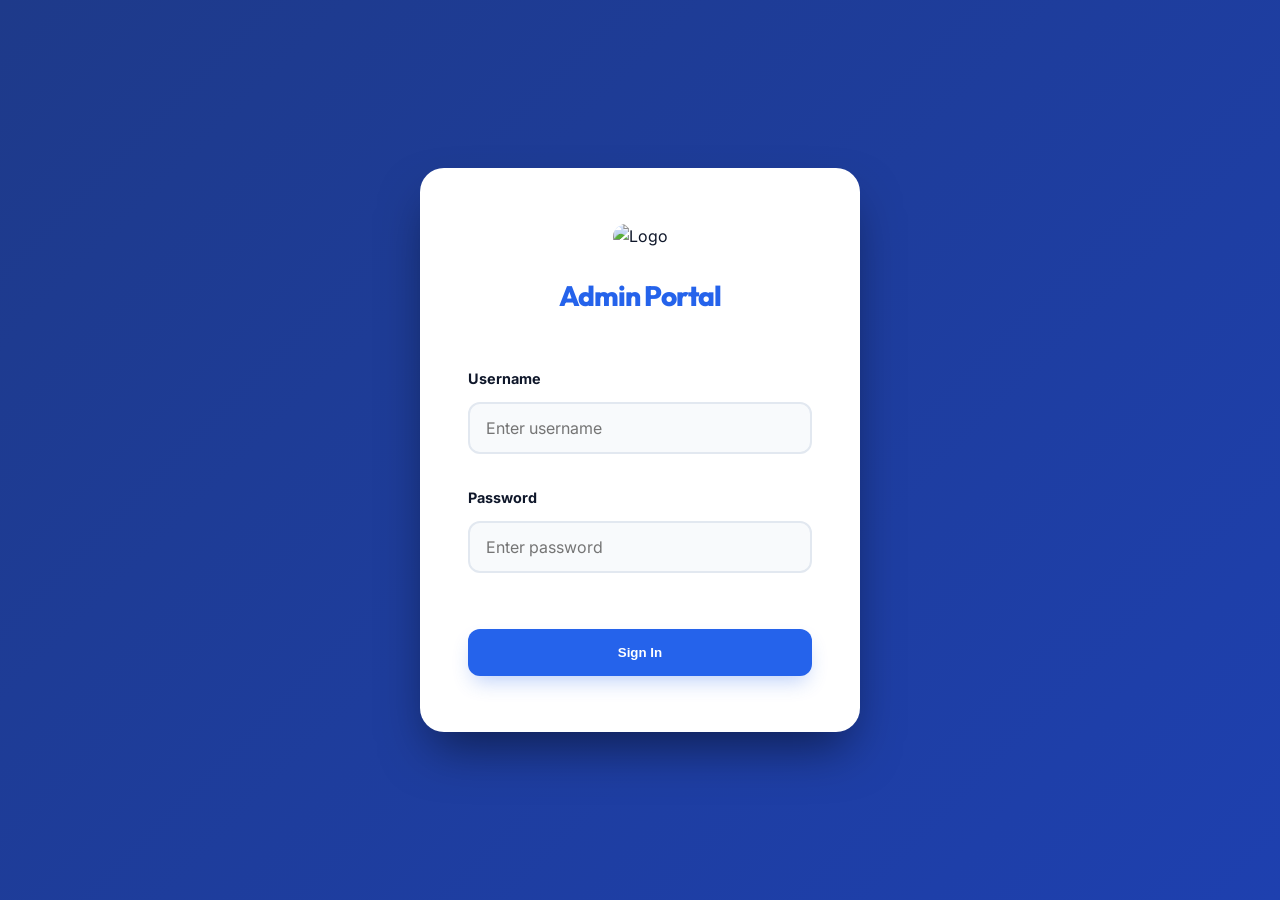
==== commit a2a32471: "Add files via upload" ====
--- a/admin.html
+++ b/admin.html
@@ -8,9 +8,13 @@
     <link rel="stylesheet" href="styles.css">
     <link rel="preconnect" href="https://fonts.googleapis.com">
     <link rel="preconnect" href="https://fonts.gstatic.com" crossorigin>
-    <link href="https://fonts.googleapis.com/css2?family=Inter:wght@300;400;600;700;800;900&display=swap" rel="stylesheet">
+    <link href="https://fonts.googleapis.com/css2?family=Inter:wght@400;500;600;700&family=Outfit:wght@500;600;700;800&display=swap" rel="stylesheet">
     <style>
         /* Admin-specific styles */
+        :root {
+            --sidebar-width: 280px;
+        }
+
         .admin-container {
             display: flex;
             min-height: 100vh;
@@ -18,82 +22,93 @@
         }
         
         .admin-sidebar {
-            width: 280px;
+            width: var(--sidebar-width);
             background: var(--bg-white);
-            border-right: 1px solid #e2e8f0;
+            border-right: 1px solid rgba(0, 0, 0, 0.05);
             position: fixed;
             height: 100vh;
             overflow-y: auto;
             z-index: 100;
+            box-shadow: 10px 0 30px rgba(0, 0, 0, 0.02);
         }
         
         .admin-logo {
-            padding: 2rem;
+            padding: 2.5rem 2rem;
             text-align: center;
-            border-bottom: 1px solid #e2e8f0;
+            border-bottom: 1px solid rgba(0, 0, 0, 0.05);
         }
         
         .admin-logo img {
-            width: 60px;
-            height: 60px;
+            width: 56px;
+            height: 56px;
             margin: 0 auto 1rem;
+            border-radius: 12px;
+            object-fit: cover;
         }
         
         .admin-logo h2 {
+            font-family: var(--font-display);
             font-size: 1.25rem;
             color: var(--primary-color);
-            font-weight: 700;
+            font-weight: 800;
+            letter-spacing: -0.02em;
         }
         
         .admin-nav {
-            padding: 1.5rem 0;
+            padding: 2rem 1rem;
         }
         
         .admin-nav-item {
-            padding: 1rem 2rem;
-            display: block;
-            color: #64748b;
+            padding: 0.875rem 1.5rem;
+            display: flex;
+            align-items: center;
+            color: var(--text-muted);
             transition: var(--transition);
             cursor: pointer;
-            font-weight: 500;
+            font-weight: 600;
+            border-radius: 12px;
+            margin-bottom: 0.5rem;
+            font-size: 0.95rem;
         }
         
         .admin-nav-item:hover {
-            background: #f8fafc;
+            background: rgba(37, 99, 235, 0.05);
             color: var(--primary-color);
         }
         
         .admin-nav-item.active {
-            background: #f1f5f9;
-            color: var(--primary-color);
-            font-weight: 700;
-            border-right: 4px solid var(--primary-color);
+            background: var(--primary-color);
+            color: white;
+            box-shadow: 0 10px 20px -5px rgba(37, 99, 235, 0.3);
         }
         
         .admin-main {
-            margin-left: 280px;
+            margin-left: var(--sidebar-width);
             flex: 1;
-            padding: 2rem;
-            width: calc(100% - 280px);
+            padding: 3rem;
+            width: calc(100% - var(--sidebar-width));
         }
         
         .admin-header {
-            background: var(--bg-white);
-            padding: 1.5rem 2rem;
-            border-radius: 8px;
-            margin-bottom: 2rem;
-            box-shadow: var(--shadow-sm);
-            border: 1px solid #e2e8f0;
+            margin-bottom: 3rem;
         }
         
         .admin-header h1 {
-            font-size: 1.75rem;
-            color: var(--primary-color);
+            font-family: var(--font-display);
+            font-size: 2.25rem;
+            color: var(--text-dark);
             font-weight: 800;
+            letter-spacing: -0.03em;
         }
         
         .admin-panel {
             display: none;
+            animation: fadeIn 0.4s ease;
+        }
+        
+        @keyframes fadeIn {
+            from { opacity: 0; transform: translateY(10px); }
+            to { opacity: 1; transform: translateY(0); }
         }
         
         .admin-panel.active {
@@ -102,79 +117,119 @@
         
         .admin-card {
             background: var(--bg-white);
-            padding: 2rem;
-            border-radius: 8px;
+            padding: 2.5rem;
+            border-radius: 20px;
+            margin-bottom: 2.5rem;
+            box-shadow: var(--shadow-sm);
+            border: 1px solid rgba(0, 0, 0, 0.05);
+        }
+        
+        .admin-card h2 {
+            font-family: var(--font-display);
+            font-size: 1.5rem;
+            color: var(--text-dark);
             margin-bottom: 2rem;
-            box-shadow: var(--shadow-sm);
-            border: 1px solid #e2e8f0;
-        }
-        
-        .admin-card h2 {
-            font-size: 1.5rem;
-            color: var(--primary-color);
-            margin-bottom: 1.5rem;
             font-weight: 700;
+            display: flex;
+            align-items: center;
+            gap: 0.75rem;
+        }
+
+        .admin-card h2::before {
+            content: '';
+            width: 4px;
+            height: 24px;
+            background: var(--primary-color);
+            border-radius: 2px;
         }
         
         .form-row {
             display: grid;
             grid-template-columns: repeat(auto-fit, minmax(250px, 1fr));
-            gap: 1.5rem;
-            margin-bottom: 1.5rem;
+            gap: 2rem;
+            margin-bottom: 2rem;
         }
         
         .form-group label {
             display: block;
-            margin-bottom: 0.5rem;
-            font-weight: 600;
-            color: #475569;
+            margin-bottom: 0.75rem;
+            font-weight: 700;
+            color: var(--text-dark);
+            font-size: 0.9rem;
         }
         
         .form-group input,
         .form-group textarea,
         .form-group select {
             width: 100%;
-            padding: 0.75rem;
-            border: 1px solid #cbd5e1;
-            border-radius: 6px;
+            padding: 0.875rem 1rem;
+            border: 2px solid #e2e8f0;
+            border-radius: 12px;
             font-family: var(--font-body);
             font-size: 1rem;
+            transition: var(--transition);
+            background: var(--bg-light);
+            color: var(--text-dark);
+        }
+
+        body.dark-mode .form-group input,
+        body.dark-mode .form-group textarea,
+        body.dark-mode .form-group select {
+            border-color: #334155;
+        }
+        
+        .form-group input:focus,
+        .form-group textarea:focus,
+        .form-group select:focus {
+            outline: none;
+            border-color: var(--primary-color);
+            background: var(--bg-white);
         }
         
         .form-group input[type="color"] {
-            height: 45px;
-            padding: 2px;
+            height: 50px;
+            padding: 4px;
+            cursor: pointer;
         }
         
         .btn-admin {
-            padding: 0.75rem 1.5rem;
+            padding: 1rem 2rem;
             background: var(--primary-color);
             color: white;
             border: none;
-            border-radius: 6px;
-            font-weight: 600;
+            border-radius: 12px;
+            font-weight: 700;
             cursor: pointer;
             transition: var(--transition);
+            box-shadow: 0 10px 20px -5px rgba(37, 99, 235, 0.3);
         }
         
         .btn-admin:hover {
-            opacity: 0.9;
+            transform: translateY(-2px);
+            box-shadow: 0 15px 30px -5px rgba(37, 99, 235, 0.4);
         }
         
         .item-list {
             display: grid;
-            gap: 1rem;
-            margin-top: 2rem;
+            gap: 1.25rem;
+            margin-top: 2.5rem;
         }
         
         .item-card {
-            background: #f8fafc;
-            padding: 1.25rem;
-            border-radius: 6px;
+            background: var(--bg-light);
+            padding: 1.5rem;
+            border-radius: 16px;
             display: flex;
             justify-content: space-between;
             align-items: center;
-            border: 1px solid #e2e8f0;
+            border: 1px solid rgba(0, 0, 0, 0.05);
+            transition: var(--transition);
+        }
+
+        .item-card:hover {
+            border-color: var(--primary-color);
+            background: var(--bg-white);
+            box-shadow: var(--shadow-md);
         }
         
         .login-container {
@@ -182,42 +237,61 @@
             align-items: center;
             justify-content: center;
             min-height: 100vh;
-            background: var(--primary-color);
+            background: linear-gradient(135deg, #1e3a8a 0%, #1e40af 100%);
+            padding: 2rem;
         }
         
         .login-card {
             background: white;
-            padding: 2.5rem;
-            border-radius: 12px;
-            box-shadow: var(--shadow-lg);
-            max-width: 400px;
+            padding: 3.5rem 3rem;
+            border-radius: 24px;
+            box-shadow: 0 25px 50px -12px rgba(0, 0, 0, 0.5);
+            max-width: 440px;
             width: 100%;
         }
         
         .login-logo {
             text-align: center;
-            margin-bottom: 2rem;
+            margin-bottom: 3rem;
         }
         
         .login-logo img {
-            width: 70px;
-            height: 70px;
-            margin: 0 auto 1rem;
+            width: 80px;
+            height: 80px;
+            margin: 0 auto 1.5rem;
+            border-radius: 16px;
+            object-fit: cover;
         }
         
         .login-logo h2 {
-            font-size: 1.5rem;
+            font-family: var(--font-display);
+            font-size: 1.75rem;
             color: var(--primary-color);
             font-weight: 800;
-        }
-        
-        @media (max-width: 968px) {
+            letter-spacing: -0.03em;
+        }
+        
+        @media (max-width: 1024px) {
+            .admin-sidebar {
+                width: 80px;
+            }
+            .admin-sidebar h2, .admin-nav-item span {
+                display: none;
+            }
+            .admin-main {
+                margin-left: 80px;
+                width: calc(100% - 80px);
+            }
+        }
+
+        @media (max-width: 768px) {
             .admin-sidebar {
                 display: none;
             }
             .admin-main {
                 margin-left: 0;
                 width: 100%;
+                padding: 1.5rem;
             }
         }
     </style>
@@ -228,18 +302,18 @@
         <div class="login-card">
             <div class="login-logo">
                 <img src="/mnt/user-data/uploads/1775217322747_image.png" alt="Logo">
-                <h2>Admin Login</h2>
+                <h2>Admin Portal</h2>
             </div>
             <form id="loginForm">
                 <div class="form-group">
                     <label>Username</label>
-                    <input type="text" id="loginUsername" required>
+                    <input type="text" id="loginUsername" placeholder="Enter username" required>
                 </div>
                 <div class="form-group">
                     <label>Password</label>
-                    <input type="password" id="loginPassword" required>
-                </div>
-                <button type="submit" class="btn-admin" style="width: 100%; margin-top: 1rem;">Login</button>
+                    <input type="password" id="loginPassword" placeholder="Enter password" required>
+                </div>
+                <button type="submit" class="btn-admin" style="width: 100%; margin-top: 1.5rem;">Sign In</button>
                 <div id="loginFeedback" class="form-feedback"></div>
             </form>
         </div>
@@ -251,17 +325,17 @@
         <aside class="admin-sidebar">
             <div class="admin-logo">
                 <img src="/mnt/user-data/uploads/1775217322747_image.png" alt="Logo">
-                <h2>Admin Panel</h2>
+                <h2>Admin</h2>
             </div>
             <nav class="admin-nav">
-                <a class="admin-nav-item active" data-panel="theme">Theme Settings</a>
-                <a class="admin-nav-item" data-panel="hero">Hero Section</a>
-                <a class="admin-nav-item" data-panel="content">Content</a>
-                <a class="admin-nav-item" data-panel="services">Service Times</a>
-                <a class="admin-nav-item" data-panel="sermons">Sermons</a>
-                <a class="admin-nav-item" data-panel="events">Events</a>
-                <a class="admin-nav-item" data-panel="testimonies">Testimonies</a>
-                <a class="admin-nav-item" data-panel="contact">Contact Info</a>
+                <a class="admin-nav-item active" data-panel="theme"><span>Theme Settings</span></a>
+                <a class="admin-nav-item" data-panel="hero"><span>Hero Section</span></a>
+                <a class="admin-nav-item" data-panel="content"><span>About Content</span></a>
+                <a class="admin-nav-item" data-panel="services"><span>Service Times</span></a>
+                <a class="admin-nav-item" data-panel="sermons"><span>Sermons</span></a>
+                <a class="admin-nav-item" data-panel="events"><span>Events</span></a>
+                <a class="admin-nav-item" data-panel="testimonies"><span>Testimonies</span></a>
+                <a class="admin-nav-item" data-panel="contact"><span>Contact Info</span></a>
             </nav>
         </aside>
 
@@ -274,29 +348,29 @@
             <!-- Theme Settings Panel -->
             <div id="themePanel" class="admin-panel active">
                 <div class="admin-card">
-                    <h2>Theme Settings</h2>
+                    <h2>Visual Identity</h2>
                     <form id="themeForm">
                         <div class="form-row">
                             <div class="form-group">
-                                <label>Theme Mode</label>
+                                <label>Interface Mode</label>
                                 <select id="themeMode">
-                                    <option value="light">Light</option>
-                                    <option value="dark">Dark</option>
+                                    <option value="light">Light Mode</option>
+                                    <option value="dark">Dark Mode</option>
                                 </select>
                             </div>
                         </div>
                         <div class="form-row">
                             <div class="form-group">
-                                <label>Primary Color</label>
-                                <input type="color" id="primaryColor" value="#2c5f7a">
+                                <label>Primary Brand Color</label>
+                                <input type="color" id="primaryColor" value="#2563eb">
                             </div>
                             <div class="form-group">
                                 <label>Secondary Color</label>
-                                <input type="color" id="secondaryColor" value="#d946ef">
+                                <input type="color" id="secondaryColor" value="#7c3aed">
                             </div>
                             <div class="form-group">
                                 <label>Accent Color</label>
-                                <input type="color" id="accentColor" value="#6366f1">
+                                <input type="color" id="accentColor" value="#f59e0b">
                             </div>
                         </div>
                         <div class="form-row">
@@ -309,7 +383,7 @@
                                 <input type="url" id="faviconUrl" placeholder="https://example.com/favicon.png">
                             </div>
                         </div>
-                        <button type="submit" class="btn-admin">Save Theme Settings</button>
+                        <button type="submit" class="btn-admin">Update Theme</button>
                     </form>
                 </div>
             </div>
@@ -317,18 +391,18 @@
             <!-- Hero Section Panel -->
             <div id="heroPanel" class="admin-panel">
                 <div class="admin-card">
-                    <h2>Hero Section</h2>
+                    <h2>Hero Experience</h2>
                     <form id="heroForm">
                         <div class="form-group">
                             <label>Background Image URL</label>
                             <input type="url" id="heroImageUrl" placeholder="https://example.com/image.jpg">
                         </div>
                         <div class="form-group">
-                            <label>Hero Title</label>
+                            <label>Main Heading</label>
                             <input type="text" id="heroTitleInput" placeholder="Welcome to Salvation Ministries">
                         </div>
                         <div class="form-group">
-                            <label>Hero Subtitle</label>
+                            <label>Subheading Text</label>
                             <input type="text" id="heroSubtextInput" placeholder="Where Faith Meets Purpose">
                         </div>
                         <button type="submit" class="btn-admin">Save Hero Settings</button>
@@ -361,7 +435,7 @@
             <!-- Services Panel -->
             <div id="servicesPanel" class="admin-panel">
                 <div class="admin-card">
-                    <h2>Service Times</h2>
+                    <h2>Service Schedule</h2>
                     <form id="servicesForm">
                         <h3 style="margin: 1rem 0; color: var(--primary-color);">Sunday Service</h3>
                         <div class="form-row">
@@ -379,7 +453,7 @@
                             <textarea id="sundayDescription" rows="2"></textarea>
                         </div>
 
-                        <h3 style="margin: 1rem 0; color: var(--primary-color);">Midweek Service</h3>
+                        <h3 style="margin: 2rem 0 1rem; color: var(--primary-color);">Midweek Service</h3>
                         <div class="form-row">
                             <div class="form-group">
                                 <label>Title</label>
@@ -395,13 +469,13 @@
                             <textarea id="midweekDescription" rows="2"></textarea>
                         </div>
 
-                        <h3 style="margin: 1rem 0; color: var(--primary-color);">Special Programs</h3>
+                        <h3 style="margin: 2rem 0 1rem; color: var(--primary-color);">Special Programs</h3>
                         <div class="form-row">
                             <div class="form-group">
                                 <label>Title</label>
                                 <input type="text" id="specialTitle">
                             </div>
-                            <div class="form-group)
+                            <div class="form-group">
                                 <label>Time</label>
                                 <input type="text" id="specialTime">
                             </div>
@@ -411,7 +485,7 @@
                             <textarea id="specialDescription" rows="2"></textarea>
                         </div>
 
-                        <button type="submit" class="btn-admin">Save Service Times</button>
+                        <button type="submit" class="btn-admin">Save Schedule</button>
                     </form>
                 </div>
             </div>
@@ -419,7 +493,7 @@
             <!-- Sermons Panel -->
             <div id="sermonsPanel" class="admin-panel">
                 <div class="admin-card">
-                    <h2>Manage Sermons</h2>
+                    <h2>Sermon Library</h2>
                     <form id="sermonForm">
                         <div class="form-group">
                             <label>Sermon Title</label>
@@ -448,7 +522,7 @@
             <!-- Events Panel -->
             <div id="eventsPanel" class="admin-panel">
                 <div class="admin-card">
-                    <h2>Manage Events</h2>
+                    <h2>Event Management</h2>
                     <form id="eventForm">
                         <div class="form-group">
                             <label>Event Title</label>
@@ -477,14 +551,14 @@
             <!-- Testimonies Panel -->
             <div id="testimoniesPanel" class="admin-panel">
                 <div class="admin-card">
-                    <h2>Manage Testimonies</h2>
+                    <h2>Testimony Moderation</h2>
                     <h3 style="color: var(--primary-color); margin-bottom: 1rem;">Pending Approval</h3>
                     <div id="pendingTestimoniesList" class="item-list"></div>
 
-                    <h3 style="color: var(--primary-color); margin: 2rem 0 1rem;">Approved Testimonies</h3>
+                    <h3 style="color: var(--primary-color); margin: 3rem 0 1rem;">Approved Testimonies</h3>
                     <div id="approvedTestimoniesList" class="item-list"></div>
 
-                    <h3 style="color: var(--primary-color); margin: 2rem 0 1rem;">Add Testimony Manually</h3>
+                    <h3 style="color: var(--primary-color); margin: 3rem 0 1rem;">Add Testimony Manually</h3>
                     <form id="testimonyManualForm">
                         <div class="form-group">
                             <label>Name</label>
@@ -502,24 +576,24 @@
             <!-- Contact Panel -->
             <div id="contactPanel" class="admin-panel">
                 <div class="admin-card">
-                    <h2>Contact Information</h2>
+                    <h2>Contact & Financials</h2>
                     <form id="contactForm">
                         <div class="form-row">
                             <div class="form-group">
-                                <label>Email</label>
+                                <label>Email Address</label>
                                 <input type="email" id="contactEmailAdmin">
                             </div>
                             <div class="form-group">
-                                <label>Phone</label>
+                                <label>Phone Number</label>
                                 <input type="tel" id="contactPhoneAdmin">
                             </div>
                         </div>
                         <div class="form-group">
-                            <label>Address</label>
+                            <label>Physical Address</label>
                             <textarea id="contactAddressAdmin" rows="2"></textarea>
                         </div>
 
-                        <h3 style="margin: 1rem 0; color: var(--primary-color);">Offering Account Details</h3>
+                        <h3 style="margin: 2rem 0 1rem; color: var(--primary-color);">Offering Account Details</h3>
                         <div class="form-row">
                             <div class="form-group">
                                 <label>Bank Name</label>
@@ -535,7 +609,7 @@
                             <input type="text" id="offeringAccountNameAdmin">
                         </div>
 
-                        <button type="submit" class="btn-admin">Save Contact Information</button>
+                        <button type="submit" class="btn-admin">Save Information</button>
                     </form>
                 </div>
             </div>
--- a/styles.css
+++ b/styles.css
@@ -1,24 +1,26 @@
-/* ========================================
-   Salvation Ministries Ada George - Modern Styles
-   Clean, professional design with solid colors and clear typography
-   ======================================== */
+@import url('https://fonts.googleapis.com/css2?family=Inter:wght@400;500;600;700&family=Outfit:wght@500;600;700;800&display=swap');
 
 :root {
-    --primary-color: #2c5f7a;
-    --secondary-color: #d946ef;
-    --accent-color: #6366f1;
+    --primary-color: #2563eb;
+    --secondary-color: #7c3aed;
+    --accent-color: #f59e0b;
     --text-dark: #0f172a;
+    --text-muted: #475569;
     --text-light: #f8fafc;
-    --bg-light: #f1f5f9;
+    --bg-light: #f8fafc;
     --bg-white: #ffffff;
     --bg-card: #ffffff;
-    --shadow-sm: 0 1px 2px 0 rgba(0, 0, 0, 0.05);
-    --shadow-md: 0 4px 6px -1px rgba(0, 0, 0, 0.1);
-    --shadow-lg: 0 10px 15px -3px rgba(0, 0, 0, 0.1);
-    --transition: all 0.2s ease-in-out;
+    --shadow-sm: 0 1px 3px 0 rgba(0, 0, 0, 0.1), 0 1px 2px 0 rgba(0, 0, 0, 0.06);
+    --shadow-md: 0 4px 6px -1px rgba(0, 0, 0, 0.1), 0 2px 4px -1px rgba(0, 0, 0, 0.06);
+    --shadow-lg: 0 10px 15px -3px rgba(0, 0, 0, 0.1), 0 4px 6px -2px rgba(0, 0, 0, 0.05);
+    --shadow-xl: 0 20px 25px -5px rgba(0, 0, 0, 0.1), 0 10px 10px -5px rgba(0, 0, 0, 0.04);
+    --transition: all 0.3s cubic-bezier(0.4, 0, 0.2, 1);
+    --radius-sm: 8px;
+    --radius-md: 12px;
+    --radius-lg: 20px;
     
     /* Typography */
-    --font-display: 'Inter', sans-serif;
+    --font-display: 'Outfit', sans-serif;
     --font-body: 'Inter', sans-serif;
     
     /* Spacing */
@@ -32,10 +34,11 @@
 
 /* Dark Mode Variables */
 body.dark-mode {
-    --text-dark: #f8fafc;
+    --text-dark: #f1f5f9;
+    --text-muted: #94a3b8;
     --text-light: #0f172a;
-    --bg-light: #0f172a;
-    --bg-white: #1e293b;
+    --bg-light: #020617;
+    --bg-white: #0f172a;
     --bg-card: #1e293b;
 }
 
@@ -53,7 +56,8 @@
     font-family: var(--font-body);
     color: var(--text-dark);
     background: var(--bg-light);
-    line-height: 1.5;
+    line-height: 1.6;
+    -webkit-font-smoothing: antialiased;
 }
 
 .container {
@@ -68,9 +72,17 @@
     top: 0;
     left: 0;
     right: 0;
-    background: var(--bg-white);
-    border-bottom: 1px solid #e2e8f0;
+    background: rgba(255, 255, 255, 0.7);
+    backdrop-filter: blur(16px);
+    -webkit-backdrop-filter: blur(16px);
+    border-bottom: 1px solid rgba(255, 255, 255, 0.3);
     z-index: 1000;
+    transition: var(--transition);
+}
+
+body.dark-mode .navbar {
+    background: rgba(15, 23, 42, 0.7);
+    border-bottom-color: rgba(255, 255, 255, 0.1);
 }
 
 .nav-container {
@@ -84,25 +96,43 @@
     display: flex;
     align-items: center;
     gap: 0.75rem;
-    font-weight: 700;
-    font-size: 1.25rem;
+    font-family: var(--font-display);
+    font-weight: 800;
+    font-size: 1.5rem;
     color: var(--primary-color);
+    text-decoration: none;
 }
 
 .nav-logo img {
-    width: 40px;
-    height: 40px;
+    width: 44px;
+    height: 44px;
+    border-radius: 10px;
+    object-fit: cover;
 }
 
 .nav-menu {
     display: flex;
     list-style: none;
-    gap: 2rem;
+    gap: 2.5rem;
 }
 
 .nav-link {
-    font-weight: 500;
-    color: #64748b;
+    font-weight: 600;
+    color: var(--text-muted);
+    transition: var(--transition);
+    font-size: 0.95rem;
+    text-decoration: none;
+    position: relative;
+}
+
+.nav-link::after {
+    content: '';
+    position: absolute;
+    bottom: -4px;
+    left: 0;
+    width: 0;
+    height: 2px;
+    background: var(--primary-color);
     transition: var(--transition);
 }
 
@@ -110,86 +140,207 @@
     color: var(--primary-color);
 }
 
+.nav-link:hover::after {
+    width: 100%;
+}
+
 /* Hero Section */
 .hero {
+    min-height: 90vh;
+    display: flex;
+    align-items: center;
+    justify-content: center;
     padding: 120px 0 80px;
-    background: var(--primary-color);
+    background: linear-gradient(135deg, #1e3a8a 0%, #1e40af 100%);
     color: white;
     text-align: center;
+    position: relative;
+    overflow: hidden;
+}
+
+.hero::before {
+    content: '';
+    position: absolute;
+    top: 0;
+    left: 0;
+    right: 0;
+    bottom: 0;
+    background: radial-gradient(circle at 50% 50%, rgba(37, 99, 235, 0.2) 0%, transparent 70%);
+    z-index: 1;
+}
+
+.hero-content {
+    position: relative;
+    z-index: 2;
+    max-width: 800px;
+    padding: 0 var(--spacing-lg);
 }
 
 .hero-title {
-    font-size: 3rem;
-    font-weight: 800;
-    margin-bottom: 1rem;
+    font-family: var(--font-display);
+    font-size: clamp(3rem, 8vw, 5rem);
+    font-weight: 800;
+    margin-bottom: 1.5rem;
+    letter-spacing: -0.03em;
+    line-height: 1;
+    text-shadow: 0 10px 30px rgba(0, 0, 0, 0.2);
 }
 
 .hero-subtitle {
     font-size: 1.25rem;
     opacity: 0.9;
-    margin-bottom: 2rem;
+    margin-bottom: 3rem;
+    max-width: 600px;
+    margin-left: auto;
+    margin-right: auto;
+    font-weight: 400;
+    line-height: 1.6;
+}
+
+.hero-btns {
+    display: flex;
+    gap: 1rem;
+    justify-content: center;
 }
 
 .btn {
-    display: inline-block;
-    padding: 0.75rem 1.5rem;
-    border-radius: 6px;
-    font-weight: 600;
+    display: inline-flex;
+    align-items: center;
+    justify-content: center;
+    padding: 1rem 2rem;
+    border-radius: var(--radius-md);
+    font-weight: 700;
     cursor: pointer;
     transition: var(--transition);
     border: none;
+    font-family: var(--font-body);
+    font-size: 1rem;
+    text-decoration: none;
 }
 
 .btn-primary {
-    background: white;
-    color: var(--primary-color);
+    background: var(--primary-color);
+    color: white;
+    box-shadow: 0 10px 20px -5px rgba(37, 99, 235, 0.4);
+}
+
+.btn-primary:hover {
+    transform: translateY(-3px);
+    box-shadow: 0 15px 30px -5px rgba(37, 99, 235, 0.5);
+    background: #1d4ed8;
 }
 
 .btn-secondary {
-    background: transparent;
-    border: 1px solid white;
+    background: rgba(255, 255, 255, 0.1);
+    backdrop-filter: blur(8px);
+    border: 1px solid rgba(255, 255, 255, 0.2);
     color: white;
-    margin-left: 1rem;
+}
+
+.btn-secondary:hover {
+    background: rgba(255, 255, 255, 0.2);
+    transform: translateY(-3px);
 }
 
 /* Sections */
 section {
-    padding: 80px 0;
+    padding: 120px 0;
 }
 
 .section-header {
     text-align: center;
-    margin-bottom: 3rem;
+    margin-bottom: 5rem;
+    max-width: 700px;
+    margin-left: auto;
+    margin-right: auto;
 }
 
 .section-title {
-    font-size: 2.25rem;
+    font-family: var(--font-display);
+    font-size: 3rem;
+    font-weight: 800;
+    color: var(--text-dark);
+    letter-spacing: -0.02em;
+    margin-bottom: 1rem;
+}
+
+.section-subtitle {
+    color: var(--text-muted);
+    font-size: 1.1rem;
+}
+
+/* Cards */
+.grid {
+    display: grid;
+    grid-template-columns: repeat(auto-fit, minmax(340px, 1fr));
+    gap: 2.5rem;
+}
+
+.card {
+    background: var(--bg-card);
+    padding: 3rem;
+    border-radius: var(--radius-lg);
+    box-shadow: var(--shadow-sm);
+    border: 1px solid rgba(0, 0, 0, 0.05);
+    transition: var(--transition);
+    display: flex;
+    flex-direction: column;
+}
+
+body.dark-mode .card {
+    border-color: rgba(255, 255, 255, 0.05);
+}
+
+.card:hover {
+    transform: translateY(-8px);
+    box-shadow: var(--shadow-xl);
+    border-color: var(--primary-color);
+}
+
+.card-icon {
+    font-size: 2.5rem;
+    margin-bottom: 1.5rem;
+}
+
+.card h3 {
+    font-family: var(--font-display);
+    font-size: 1.75rem;
     font-weight: 700;
+    margin-bottom: 1rem;
     color: var(--primary-color);
 }
 
-.about-grid, .services-grid, .sermons-grid, .events-grid, .testimonies-grid {
-    display: grid;
-    grid-template-columns: repeat(auto-fit, minmax(300px, 1fr));
-    gap: 2rem;
-}
-
-.about-card, .service-card, .sermon-card, .event-card, .testimony-card {
-    background: var(--bg-white);
-    padding: 2rem;
-    border-radius: 8px;
-    box-shadow: var(--shadow-md);
-}
-
+.card p {
+    color: var(--text-muted);
+    font-size: 1.05rem;
+    line-height: 1.7;
+}
+
+/* Service Cards Specific */
 .service-card {
     border-top: 4px solid var(--primary-color);
+}
+
+.service-time {
+    font-weight: 800;
+    color: var(--text-dark);
+    margin-bottom: 1rem;
+    display: flex;
+    align-items: center;
+    gap: 0.5rem;
+    font-size: 1.25rem;
+}
+
+/* Sermon Cards Specific */
+.sermon-card {
+    padding: 0;
+    overflow: hidden;
 }
 
 .sermon-video {
     position: relative;
     padding-bottom: 56.25%;
     height: 0;
-    margin-bottom: 1rem;
 }
 
 .sermon-video iframe {
@@ -198,46 +349,266 @@
     left: 0;
     width: 100%;
     height: 100%;
-    border-radius: 4px;
-}
-
-.offering-card {
-    background: #f8fafc;
-    border: 1px solid #e2e8f0;
-    padding: 3rem;
-    border-radius: 12px;
+    border: none;
+}
+
+.sermon-info {
+    padding: 2rem;
+}
+
+/* Event Cards Specific */
+.event-card {
+    padding: 0;
+    overflow: hidden;
+}
+
+.event-img {
+    width: 100%;
+    height: 240px;
+    object-fit: cover;
+}
+
+.event-content {
+    padding: 2rem;
+}
+
+.event-date {
+    font-weight: 800;
+    color: var(--secondary-color);
+    font-size: 0.9rem;
+    text-transform: uppercase;
+    letter-spacing: 0.05em;
+    margin-bottom: 0.5rem;
+}
+
+/* Testimony Cards Specific */
+.testimony-card {
+    position: relative;
+}
+
+.testimony-card::before {
+    content: '"';
+    position: absolute;
+    top: 1rem;
+    left: 2rem;
+    font-size: 5rem;
+    font-family: serif;
+    color: var(--primary-color);
+    opacity: 0.1;
+}
+
+.testimony-message {
+    font-style: italic;
+    margin-bottom: 2rem;
+    position: relative;
+    z-index: 1;
+}
+
+.testimony-author {
+    font-weight: 800;
+    color: var(--primary-color);
+    text-align: right;
+    margin-top: auto;
+}
+
+/* Offering Section */
+.offering {
+    background: var(--primary-color);
+    color: white;
+    border-radius: var(--radius-lg);
+    padding: 5rem;
     text-align: center;
-}
-
+    position: relative;
+    overflow: hidden;
+}
+
+.offering::after {
+    content: '';
+    position: absolute;
+    top: 0;
+    left: 0;
+    right: 0;
+    bottom: 0;
+    background: radial-gradient(circle at top right, rgba(255, 255, 255, 0.1) 0%, transparent 60%);
+}
+
+.offering h2 {
+    font-family: var(--font-display);
+    font-size: 3rem;
+    font-weight: 800;
+    margin-bottom: 2rem;
+}
+
+.offering-details {
+    display: flex;
+    flex-wrap: wrap;
+    justify-content: center;
+    gap: 3rem;
+    margin-top: 3rem;
+}
+
+.offering-item h4 {
+    font-size: 0.9rem;
+    text-transform: uppercase;
+    letter-spacing: 0.1em;
+    opacity: 0.8;
+    margin-bottom: 0.5rem;
+}
+
+.offering-item p {
+    font-size: 1.5rem;
+    font-weight: 700;
+}
+
+/* Contact Section */
 .contact-grid {
     display: grid;
-    grid-template-columns: 1fr 1fr;
-    gap: 4rem;
+    grid-template-columns: 1fr 1.5fr;
+    gap: 5rem;
+}
+
+.contact-info h3 {
+    font-family: var(--font-display);
+    font-size: 2rem;
+    font-weight: 800;
+    margin-bottom: 2rem;
+}
+
+.contact-item {
+    display: flex;
+    gap: 1.5rem;
+    margin-bottom: 2.5rem;
+}
+
+.contact-icon {
+    width: 48px;
+    height: 48px;
+    background: rgba(37, 99, 235, 0.1);
+    border-radius: 12px;
+    display: flex;
+    align-items: center;
+    justify-content: center;
+    color: var(--primary-color);
+    flex-shrink: 0;
+}
+
+.contact-text h4 {
+    font-size: 1.1rem;
+    font-weight: 700;
+    margin-bottom: 0.25rem;
+}
+
+.contact-text p {
+    color: var(--text-muted);
+}
+
+.form-card {
+    background: var(--bg-white);
+    padding: 3rem;
+    border-radius: var(--radius-lg);
+    box-shadow: var(--shadow-lg);
 }
 
 .form-group {
-    margin-bottom: 1.25rem;
+    margin-bottom: 2rem;
+}
+
+.form-group label {
+    display: block;
+    font-size: 0.95rem;
+    font-weight: 700;
+    margin-bottom: 0.75rem;
+    color: var(--text-dark);
 }
 
 .form-group input, .form-group textarea {
     width: 100%;
-    padding: 0.75rem;
-    border: 1px solid #cbd5e1;
-    border-radius: 6px;
-}
-
+    padding: 1rem 1.25rem;
+    border: 2px solid #e2e8f0;
+    border-radius: var(--radius-md);
+    font-family: var(--font-body);
+    font-size: 1rem;
+    transition: var(--transition);
+    background: var(--bg-light);
+    color: var(--text-dark);
+}
+
+body.dark-mode .form-group input, 
+body.dark-mode .form-group textarea {
+    border-color: #334155;
+}
+
+.form-group input:focus, .form-group textarea:focus {
+    outline: none;
+    border-color: var(--primary-color);
+    background: var(--bg-white);
+}
+
+/* Footer */
 .footer {
-    padding: 40px 0;
-    background: #0f172a;
+    padding: 80px 0;
+    background: #020617;
     color: white;
     text-align: center;
 }
 
-@media (max-width: 768px) {
+.footer-logo {
+    display: flex;
+    align-items: center;
+    justify-content: center;
+    gap: 1rem;
+    font-family: var(--font-display);
+    font-weight: 800;
+    font-size: 1.75rem;
+    margin-bottom: 2rem;
+}
+
+.footer p {
+    opacity: 0.6;
+    font-size: 0.95rem;
+}
+
+/* Responsive */
+@media (max-width: 1024px) {
     .contact-grid {
         grid-template-columns: 1fr;
+        gap: 4rem;
+    }
+}
+
+@media (max-width: 768px) {
+    section {
+        padding: 80px 0;
     }
     .hero-title {
+        font-size: 3.5rem;
+    }
+    .section-title {
+        font-size: 2.5rem;
+    }
+    .nav-menu {
+        display: none;
+    }
+    .offering {
+        padding: 3rem 1.5rem;
+    }
+    .offering h2 {
         font-size: 2rem;
     }
 }
+
+/* Empty States */
+.empty-state {
+    grid-column: 1 / -1;
+    text-align: center;
+    padding: 4rem;
+    background: rgba(0, 0, 0, 0.02);
+    border-radius: var(--radius-lg);
+    border: 2px dashed rgba(0, 0, 0, 0.1);
+    color: var(--text-muted);
+}
+
+body.dark-mode .empty-state {
+    background: rgba(255, 255, 255, 0.02);
+    border-color: rgba(255, 255, 255, 0.1);
+}
